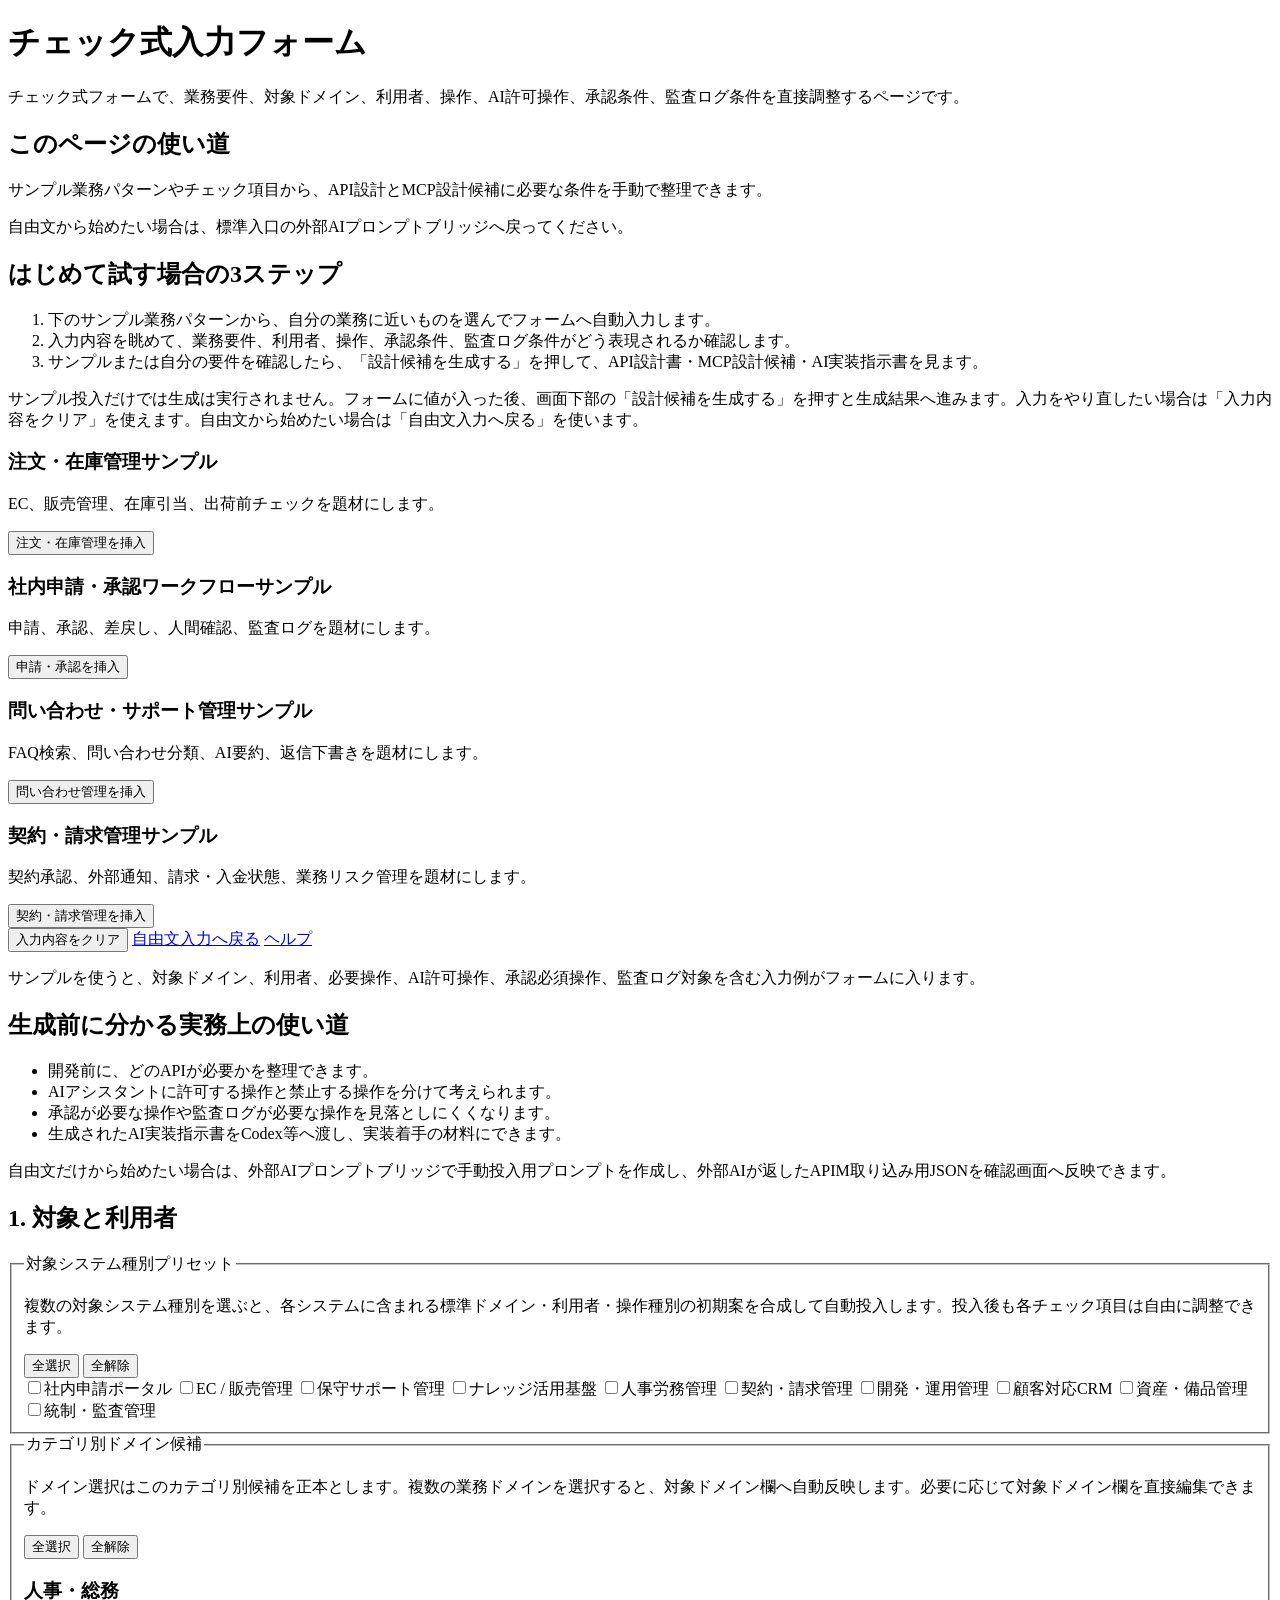
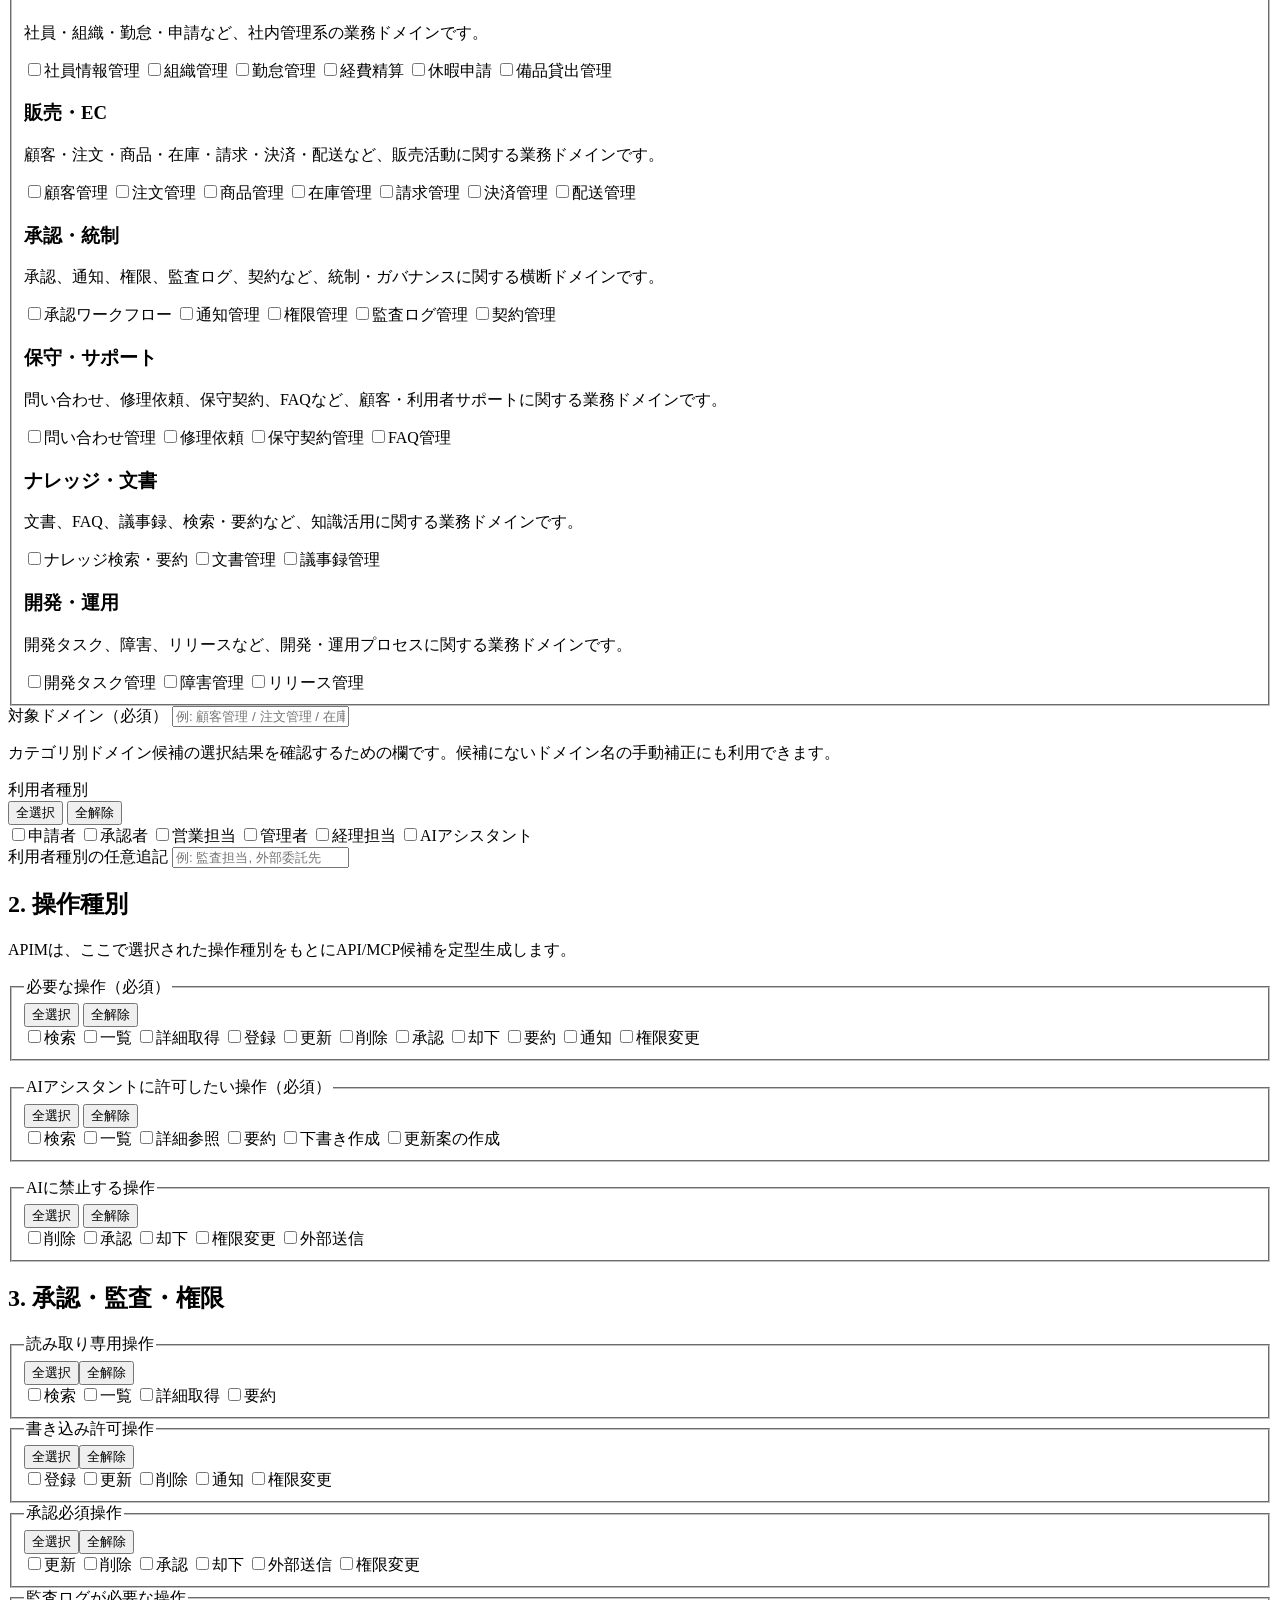
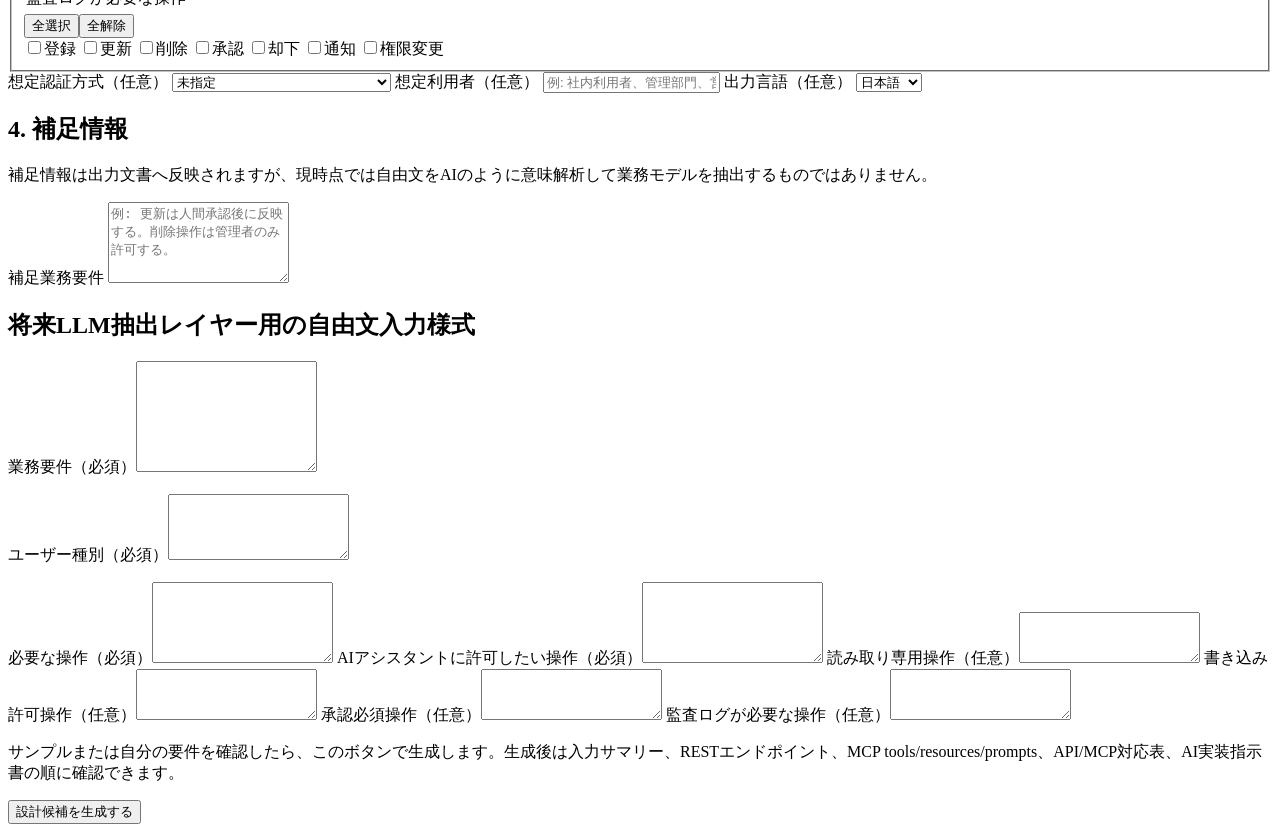
==== src/main/resources/templates/index.html @ 698775c3 "Restore checked items on blueprint edit form" ====
<!DOCTYPE html>
<html lang="ja" xmlns:th="http://www.thymeleaf.org">
<head>
    <meta charset="UTF-8">
    <title>APIM for Spring - 入力画面</title>
    <link rel="stylesheet" th:href="@{/css/app.css}">
</head>
<body>
<main class="container">
    <h1>チェック式入力フォーム</h1>
    <p>チェック式フォームで、業務要件、対象ドメイン、利用者、操作、AI許可操作、承認条件、監査ログ条件を直接調整するページです。</p>

    <section class="notice">
        <h2>このページの使い道</h2>
        <p>サンプル業務パターンやチェック項目から、API設計とMCP設計候補に必要な条件を手動で整理できます。</p>
        <p>自由文から始めたい場合は、標準入口の外部AIプロンプトブリッジへ戻ってください。</p>
    </section>

    <section class="form-section">
        <h2>はじめて試す場合の3ステップ</h2>
        <ol>
            <li>下のサンプル業務パターンから、自分の業務に近いものを選んでフォームへ自動入力します。</li>
            <li>入力内容を眺めて、業務要件、利用者、操作、承認条件、監査ログ条件がどう表現されるか確認します。</li>
            <li>サンプルまたは自分の要件を確認したら、「設計候補を生成する」を押して、API設計書・MCP設計候補・AI実装指示書を見ます。</li>
        </ol>
        <p class="form-help">サンプル投入だけでは生成は実行されません。フォームに値が入った後、画面下部の「設計候補を生成する」を押すと生成結果へ進みます。入力をやり直したい場合は「入力内容をクリア」を使えます。自由文から始めたい場合は「自由文入力へ戻る」を使います。</p>
        <div class="sample-grid" aria-label="サンプル業務パターン">
            <section class="sample-card">
                <h3>注文・在庫管理サンプル</h3>
                <p>EC、販売管理、在庫引当、出荷前チェックを題材にします。</p>
                <button type="button" onclick="fillSample('order-inventory')">注文・在庫管理を挿入</button>
            </section>
            <section class="sample-card">
                <h3>社内申請・承認ワークフローサンプル</h3>
                <p>申請、承認、差戻し、人間確認、監査ログを題材にします。</p>
                <button type="button" onclick="fillSample('internal-approval')">申請・承認を挿入</button>
            </section>
            <section class="sample-card">
                <h3>問い合わせ・サポート管理サンプル</h3>
                <p>FAQ検索、問い合わせ分類、AI要約、返信下書きを題材にします。</p>
                <button type="button" onclick="fillSample('support-inquiry')">問い合わせ管理を挿入</button>
            </section>
            <section class="sample-card">
                <h3>契約・請求管理サンプル</h3>
                <p>契約承認、外部通知、請求・入金状態、業務リスク管理を題材にします。</p>
                <button type="button" onclick="fillSample('contract-billing')">契約・請求管理を挿入</button>
            </section>
        </div>
        <div class="toolbar">
            <button type="button" onclick="clearSample()">入力内容をクリア</button>
            <a href="/external-ai-bridge">自由文入力へ戻る</a>
            <a href="/help">ヘルプ</a>
        </div>
        <p id="sampleNextAction" class="form-help">サンプルを使うと、対象ドメイン、利用者、必要操作、AI許可操作、承認必須操作、監査ログ対象を含む入力例がフォームに入ります。</p>
    </section>

    <section class="notice">
        <h2>生成前に分かる実務上の使い道</h2>
        <ul>
            <li>開発前に、どのAPIが必要かを整理できます。</li>
            <li>AIアシスタントに許可する操作と禁止する操作を分けて考えられます。</li>
            <li>承認が必要な操作や監査ログが必要な操作を見落としにくくなります。</li>
            <li>生成されたAI実装指示書をCodex等へ渡し、実装着手の材料にできます。</li>
        </ul>
        <p>自由文だけから始めたい場合は、外部AIプロンプトブリッジで手動投入用プロンプトを作成し、外部AIが返したAPIM取り込み用JSONを確認画面へ反映できます。</p>
    </section>

    <form id="blueprintForm" method="post" th:action="@{/blueprint/generate}" th:object="${blueprintInput}">
        <section class="form-section">
            <h2>1. 対象と利用者</h2>

            <fieldset>
                <legend>対象システム種別プリセット</legend>
                <p class="form-help">複数の対象システム種別を選ぶと、各システムに含まれる標準ドメイン・利用者・操作種別の初期案を合成して自動投入します。投入後も各チェック項目は自由に調整できます。</p>
                <div class="bulk-controls">
                    <button type="button" onclick="setAllChecked('systemTypePresets', true); applySystemTypePresets();">全選択</button>
                    <button type="button" onclick="setAllChecked('systemTypePresets', false); applySystemTypePresets();">全解除</button>
                </div>
                <div class="checkbox-grid">
                    <label><input type="checkbox" data-target="systemTypePresets" value="internal-application-portal" onchange="applySystemTypePresets()">社内申請ポータル</label>
                    <label><input type="checkbox" data-target="systemTypePresets" value="sales-commerce" onchange="applySystemTypePresets()">EC / 販売管理</label>
                    <label><input type="checkbox" data-target="systemTypePresets" value="support-management" onchange="applySystemTypePresets()">保守サポート管理</label>
                    <label><input type="checkbox" data-target="systemTypePresets" value="knowledge-platform" onchange="applySystemTypePresets()">ナレッジ活用基盤</label>
                    <label><input type="checkbox" data-target="systemTypePresets" value="hr-labor-management" onchange="applySystemTypePresets()">人事労務管理</label>
                    <label><input type="checkbox" data-target="systemTypePresets" value="contract-billing-management" onchange="applySystemTypePresets()">契約・請求管理</label>
                    <label><input type="checkbox" data-target="systemTypePresets" value="devops-management" onchange="applySystemTypePresets()">開発・運用管理</label>
                    <label><input type="checkbox" data-target="systemTypePresets" value="customer-crm" onchange="applySystemTypePresets()">顧客対応CRM</label>
                    <label><input type="checkbox" data-target="systemTypePresets" value="asset-equipment-management" onchange="applySystemTypePresets()">資産・備品管理</label>
                    <label><input type="checkbox" data-target="systemTypePresets" value="governance-audit-management" onchange="applySystemTypePresets()">統制・監査管理</label>
                </div>
            </fieldset>

            <fieldset>
                <legend>カテゴリ別ドメイン候補</legend>
                <p class="form-help">ドメイン選択はこのカテゴリ別候補を正本とします。複数の業務ドメインを選択すると、対象ドメイン欄へ自動反映します。必要に応じて対象ドメイン欄を直接編集できます。</p>
                <div class="bulk-controls">
                    <button type="button" onclick="setAllChecked('domainCatalog', true); syncSelectedDomainsToTarget();">全選択</button>
                    <button type="button" onclick="setAllChecked('domainCatalog', false); syncSelectedDomainsToTarget();">全解除</button>
                </div>

                <div class="domain-category-list">
                    <section class="domain-category-card">
                        <h3>人事・総務</h3>
                        <p>社員・組織・勤怠・申請など、社内管理系の業務ドメインです。</p>
                        <div class="checkbox-grid">
                            <label><input type="checkbox" data-target="domainCatalog" value="社員情報管理" onchange="syncSelectedDomainsToTarget()">社員情報管理</label>
                            <label><input type="checkbox" data-target="domainCatalog" value="組織管理" onchange="syncSelectedDomainsToTarget()">組織管理</label>
                            <label><input type="checkbox" data-target="domainCatalog" value="勤怠管理" onchange="syncSelectedDomainsToTarget()">勤怠管理</label>
                            <label><input type="checkbox" data-target="domainCatalog" value="経費精算" onchange="syncSelectedDomainsToTarget()">経費精算</label>
                            <label><input type="checkbox" data-target="domainCatalog" value="休暇申請" onchange="syncSelectedDomainsToTarget()">休暇申請</label>
                            <label><input type="checkbox" data-target="domainCatalog" value="備品貸出管理" onchange="syncSelectedDomainsToTarget()">備品貸出管理</label>
                        </div>
                    </section>

                    <section class="domain-category-card">
                        <h3>販売・EC</h3>
                        <p>顧客・注文・商品・在庫・請求・決済・配送など、販売活動に関する業務ドメインです。</p>
                        <div class="checkbox-grid">
                            <label><input type="checkbox" data-target="domainCatalog" value="顧客管理" onchange="syncSelectedDomainsToTarget()">顧客管理</label>
                            <label><input type="checkbox" data-target="domainCatalog" value="注文管理" onchange="syncSelectedDomainsToTarget()">注文管理</label>
                            <label><input type="checkbox" data-target="domainCatalog" value="商品管理" onchange="syncSelectedDomainsToTarget()">商品管理</label>
                            <label><input type="checkbox" data-target="domainCatalog" value="在庫管理" onchange="syncSelectedDomainsToTarget()">在庫管理</label>
                            <label><input type="checkbox" data-target="domainCatalog" value="請求管理" onchange="syncSelectedDomainsToTarget()">請求管理</label>
                            <label><input type="checkbox" data-target="domainCatalog" value="決済管理" onchange="syncSelectedDomainsToTarget()">決済管理</label>
                            <label><input type="checkbox" data-target="domainCatalog" value="配送管理" onchange="syncSelectedDomainsToTarget()">配送管理</label>
                        </div>
                    </section>

                    <section class="domain-category-card">
                        <h3>承認・統制</h3>
                        <p>承認、通知、権限、監査ログ、契約など、統制・ガバナンスに関する横断ドメインです。</p>
                        <div class="checkbox-grid">
                            <label><input type="checkbox" data-target="domainCatalog" value="承認ワークフロー" onchange="syncSelectedDomainsToTarget()">承認ワークフロー</label>
                            <label><input type="checkbox" data-target="domainCatalog" value="通知管理" onchange="syncSelectedDomainsToTarget()">通知管理</label>
                            <label><input type="checkbox" data-target="domainCatalog" value="権限管理" onchange="syncSelectedDomainsToTarget()">権限管理</label>
                            <label><input type="checkbox" data-target="domainCatalog" value="監査ログ管理" onchange="syncSelectedDomainsToTarget()">監査ログ管理</label>
                            <label><input type="checkbox" data-target="domainCatalog" value="契約管理" onchange="syncSelectedDomainsToTarget()">契約管理</label>
                        </div>
                    </section>

                    <section class="domain-category-card">
                        <h3>保守・サポート</h3>
                        <p>問い合わせ、修理依頼、保守契約、FAQなど、顧客・利用者サポートに関する業務ドメインです。</p>
                        <div class="checkbox-grid">
                            <label><input type="checkbox" data-target="domainCatalog" value="問い合わせ管理" onchange="syncSelectedDomainsToTarget()">問い合わせ管理</label>
                            <label><input type="checkbox" data-target="domainCatalog" value="修理依頼" onchange="syncSelectedDomainsToTarget()">修理依頼</label>
                            <label><input type="checkbox" data-target="domainCatalog" value="保守契約管理" onchange="syncSelectedDomainsToTarget()">保守契約管理</label>
                            <label><input type="checkbox" data-target="domainCatalog" value="FAQ管理" onchange="syncSelectedDomainsToTarget()">FAQ管理</label>
                        </div>
                    </section>

                    <section class="domain-category-card">
                        <h3>ナレッジ・文書</h3>
                        <p>文書、FAQ、議事録、検索・要約など、知識活用に関する業務ドメインです。</p>
                        <div class="checkbox-grid">
                            <label><input type="checkbox" data-target="domainCatalog" value="ナレッジ検索・要約" onchange="syncSelectedDomainsToTarget()">ナレッジ検索・要約</label>
                            <label><input type="checkbox" data-target="domainCatalog" value="文書管理" onchange="syncSelectedDomainsToTarget()">文書管理</label>
                            <label><input type="checkbox" data-target="domainCatalog" value="議事録管理" onchange="syncSelectedDomainsToTarget()">議事録管理</label>
                        </div>
                    </section>

                    <section class="domain-category-card">
                        <h3>開発・運用</h3>
                        <p>開発タスク、障害、リリースなど、開発・運用プロセスに関する業務ドメインです。</p>
                        <div class="checkbox-grid">
                            <label><input type="checkbox" data-target="domainCatalog" value="開発タスク管理" onchange="syncSelectedDomainsToTarget()">開発タスク管理</label>
                            <label><input type="checkbox" data-target="domainCatalog" value="障害管理" onchange="syncSelectedDomainsToTarget()">障害管理</label>
                            <label><input type="checkbox" data-target="domainCatalog" value="リリース管理" onchange="syncSelectedDomainsToTarget()">リリース管理</label>
                        </div>
                    </section>
                </div>
            </fieldset>

            <label>対象ドメイン（必須）</label>
            <input id="targetDomain" type="text" th:field="*{targetDomain}" placeholder="例: 顧客管理 / 注文管理 / 在庫管理">
            <input id="primaryDomain" type="hidden" th:field="*{primaryDomain}">
            <div id="systemTypesFieldContainer">
                <input th:each="systemType : *{systemTypes}" type="hidden" name="systemTypes" th:value="${systemType}">
            </div>
            <div id="relatedDomainsFieldContainer">
                <input th:each="relatedDomain : *{relatedDomains}" type="hidden" name="relatedDomains" th:value="${relatedDomain}">
            </div>
            <p class="form-help">カテゴリ別ドメイン候補の選択結果を確認するための欄です。候補にないドメイン名の手動補正にも利用できます。</p>
            <p class="error" th:if="${#fields.hasErrors('targetDomain')}" th:errors="*{targetDomain}"></p>

            <label>利用者種別</label>
            <div class="bulk-controls">
                <button type="button" onclick="setAllChecked('userTypes', true)">全選択</button>
                <button type="button" onclick="setAllChecked('userTypes', false)">全解除</button>
            </div>
            <div class="checkbox-grid">
                <label><input type="checkbox" data-target="userTypes" value="申請者">申請者</label>
                <label><input type="checkbox" data-target="userTypes" value="承認者">承認者</label>
                <label><input type="checkbox" data-target="userTypes" value="営業担当">営業担当</label>
                <label><input type="checkbox" data-target="userTypes" value="管理者">管理者</label>
                <label><input type="checkbox" data-target="userTypes" value="経理担当">経理担当</label>
                <label><input type="checkbox" data-target="userTypes" value="AIアシスタント">AIアシスタント</label>
            </div>
            <label>利用者種別の任意追記</label>
            <input id="customUserTypes" type="text" placeholder="例: 監査担当, 外部委託先">
            <p class="error" th:if="${#fields.hasErrors('userTypes')}" th:errors="*{userTypes}"></p>
        </section>

        <section class="form-section">
            <h2>2. 操作種別</h2>
            <p class="form-help">APIMは、ここで選択された操作種別をもとにAPI/MCP候補を定型生成します。</p>

            <fieldset>
                <legend>必要な操作（必須）</legend>
                <div class="bulk-controls">
                    <button type="button" onclick="setAllChecked('requiredOperations', true)">全選択</button>
                    <button type="button" onclick="setAllChecked('requiredOperations', false)">全解除</button>
                </div>
                <div class="checkbox-grid">
                    <label><input type="checkbox" data-target="requiredOperations" value="検索">検索</label>
                    <label><input type="checkbox" data-target="requiredOperations" value="一覧">一覧</label>
                    <label><input type="checkbox" data-target="requiredOperations" value="詳細取得">詳細取得</label>
                    <label><input type="checkbox" data-target="requiredOperations" value="登録">登録</label>
                    <label><input type="checkbox" data-target="requiredOperations" value="更新">更新</label>
                    <label><input type="checkbox" data-target="requiredOperations" value="削除">削除</label>
                    <label><input type="checkbox" data-target="requiredOperations" value="承認">承認</label>
                    <label><input type="checkbox" data-target="requiredOperations" value="却下">却下</label>
                    <label><input type="checkbox" data-target="requiredOperations" value="要約">要約</label>
                    <label><input type="checkbox" data-target="requiredOperations" value="通知">通知</label>
                    <label><input type="checkbox" data-target="requiredOperations" value="権限変更">権限変更</label>
                </div>
            </fieldset>
            <p class="error" th:if="${#fields.hasErrors('requiredOperations')}" th:errors="*{requiredOperations}"></p>

            <fieldset>
                <legend>AIアシスタントに許可したい操作（必須）</legend>
                <div class="bulk-controls">
                    <button type="button" onclick="setAllChecked('allowedAiOperations', true)">全選択</button>
                    <button type="button" onclick="setAllChecked('allowedAiOperations', false)">全解除</button>
                </div>
                <div class="checkbox-grid">
                    <label><input type="checkbox" data-target="allowedAiOperations" value="検索">検索</label>
                    <label><input type="checkbox" data-target="allowedAiOperations" value="一覧">一覧</label>
                    <label><input type="checkbox" data-target="allowedAiOperations" value="詳細参照">詳細参照</label>
                    <label><input type="checkbox" data-target="allowedAiOperations" value="要約">要約</label>
                    <label><input type="checkbox" data-target="allowedAiOperations" value="下書き作成">下書き作成</label>
                    <label><input type="checkbox" data-target="allowedAiOperations" value="更新案の作成">更新案の作成</label>
                </div>
            </fieldset>
            <p class="error" th:if="${#fields.hasErrors('allowedAiOperations')}" th:errors="*{allowedAiOperations}"></p>

            <fieldset>
                <legend>AIに禁止する操作</legend>
                <div class="bulk-controls">
                    <button type="button" onclick="setAllChecked('businessRequirements', true)">全選択</button>
                    <button type="button" onclick="setAllChecked('businessRequirements', false)">全解除</button>
                </div>
                <div class="checkbox-grid">
                    <label><input type="checkbox" data-target="businessRequirements" value="AIは削除を直接実行しない">削除</label>
                    <label><input type="checkbox" data-target="businessRequirements" value="AIは承認を直接実行しない">承認</label>
                    <label><input type="checkbox" data-target="businessRequirements" value="AIは却下を直接実行しない">却下</label>
                    <label><input type="checkbox" data-target="businessRequirements" value="AIは権限変更を直接実行しない">権限変更</label>
                    <label><input type="checkbox" data-target="businessRequirements" value="AIは外部送信を直接実行しない">外部送信</label>
                </div>
            </fieldset>
        </section>

        <section class="form-section">
            <h2>3. 承認・監査・権限</h2>
            <fieldset>
                <legend>読み取り専用操作</legend>
                <div class="bulk-controls"><button type="button" onclick="setAllChecked('readOnlyOperations', true)">全選択</button><button type="button" onclick="setAllChecked('readOnlyOperations', false)">全解除</button></div>
                <div class="checkbox-grid">
                    <label><input type="checkbox" data-target="readOnlyOperations" value="検索">検索</label>
                    <label><input type="checkbox" data-target="readOnlyOperations" value="一覧">一覧</label>
                    <label><input type="checkbox" data-target="readOnlyOperations" value="詳細取得">詳細取得</label>
                    <label><input type="checkbox" data-target="readOnlyOperations" value="要約">要約</label>
                </div>
            </fieldset>
            <fieldset>
                <legend>書き込み許可操作</legend>
                <div class="bulk-controls"><button type="button" onclick="setAllChecked('writeOperations', true)">全選択</button><button type="button" onclick="setAllChecked('writeOperations', false)">全解除</button></div>
                <div class="checkbox-grid">
                    <label><input type="checkbox" data-target="writeOperations" value="登録">登録</label>
                    <label><input type="checkbox" data-target="writeOperations" value="更新">更新</label>
                    <label><input type="checkbox" data-target="writeOperations" value="削除">削除</label>
                    <label><input type="checkbox" data-target="writeOperations" value="通知">通知</label>
                    <label><input type="checkbox" data-target="writeOperations" value="権限変更">権限変更</label>
                </div>
            </fieldset>
            <fieldset>
                <legend>承認必須操作</legend>
                <div class="bulk-controls"><button type="button" onclick="setAllChecked('approvalRequiredOperations', true)">全選択</button><button type="button" onclick="setAllChecked('approvalRequiredOperations', false)">全解除</button></div>
                <div class="checkbox-grid">
                    <label><input type="checkbox" data-target="approvalRequiredOperations" value="更新">更新</label>
                    <label><input type="checkbox" data-target="approvalRequiredOperations" value="削除">削除</label>
                    <label><input type="checkbox" data-target="approvalRequiredOperations" value="承認">承認</label>
                    <label><input type="checkbox" data-target="approvalRequiredOperations" value="却下">却下</label>
                    <label><input type="checkbox" data-target="approvalRequiredOperations" value="外部送信">外部送信</label>
                    <label><input type="checkbox" data-target="approvalRequiredOperations" value="権限変更">権限変更</label>
                </div>
            </fieldset>
            <fieldset>
                <legend>監査ログが必要な操作</legend>
                <div class="bulk-controls"><button type="button" onclick="setAllChecked('auditLogRequiredOperations', true)">全選択</button><button type="button" onclick="setAllChecked('auditLogRequiredOperations', false)">全解除</button></div>
                <div class="checkbox-grid">
                    <label><input type="checkbox" data-target="auditLogRequiredOperations" value="登録">登録</label>
                    <label><input type="checkbox" data-target="auditLogRequiredOperations" value="更新">更新</label>
                    <label><input type="checkbox" data-target="auditLogRequiredOperations" value="削除">削除</label>
                    <label><input type="checkbox" data-target="auditLogRequiredOperations" value="承認">承認</label>
                    <label><input type="checkbox" data-target="auditLogRequiredOperations" value="却下">却下</label>
                    <label><input type="checkbox" data-target="auditLogRequiredOperations" value="通知">通知</label>
                    <label><input type="checkbox" data-target="auditLogRequiredOperations" value="権限変更">権限変更</label>
                </div>
            </fieldset>
            <label>想定認証方式（任意）</label>
            <select id="authenticationMethod" th:field="*{authenticationMethod}">
                <option value="">未指定</option>
                <option value="Spring Security + セッション認証">Spring Security + セッション認証</option>
                <option value="OAuth2 / OIDC">OAuth2 / OIDC</option>
                <option value="JWT Bearer Token">JWT Bearer Token</option>
                <option value="社内SSO">社内SSO</option>
            </select>
            <label>想定利用者（任意）</label>
            <input id="targetUsers" type="text" th:field="*{targetUsers}" placeholder="例: 社内利用者、管理部門、営業部門">
            <label>出力言語（任意）</label>
            <select id="outputLanguage" th:field="*{outputLanguage}">
                <option value="日本語">日本語</option>
                <option value="English">English</option>
            </select>
        </section>

        <section class="form-section">
            <h2>4. 補足情報</h2>
            <p class="form-help">補足情報は出力文書へ反映されますが、現時点では自由文をAIのように意味解析して業務モデルを抽出するものではありません。</p>
            <label>補足業務要件</label>
            <textarea id="structuredSupplement" rows="5" placeholder="例: 更新は人間承認後に反映する。削除操作は管理者のみ許可する。"></textarea>
        </section>

        <section class="future-llm-template" aria-hidden="true">
            <h2>将来LLM抽出レイヤー用の自由文入力様式</h2>
            <label>業務要件（必須）</label><textarea id="businessRequirements" th:field="*{businessRequirements}" rows="7"></textarea>
            <p class="error" th:if="${#fields.hasErrors('businessRequirements')}" th:errors="*{businessRequirements}"></p>
            <label>ユーザー種別（必須）</label><textarea id="userTypes" th:field="*{userTypes}" rows="4"></textarea>
            <p class="error" th:if="${#fields.hasErrors('userTypes')}" th:errors="*{userTypes}"></p>
            <label>必要な操作（必須）</label><textarea id="requiredOperations" th:field="*{requiredOperations}" rows="5"></textarea>
            <label>AIアシスタントに許可したい操作（必須）</label><textarea id="allowedAiOperations" th:field="*{allowedAiOperations}" rows="5"></textarea>
            <label>読み取り専用操作（任意）</label><textarea id="readOnlyOperations" th:field="*{readOnlyOperations}" rows="3"></textarea>
            <label>書き込み許可操作（任意）</label><textarea id="writeOperations" th:field="*{writeOperations}" rows="3"></textarea>
            <label>承認必須操作（任意）</label><textarea id="approvalRequiredOperations" th:field="*{approvalRequiredOperations}" rows="3"></textarea>
            <label>監査ログが必要な操作（任意）</label><textarea id="auditLogRequiredOperations" th:field="*{auditLogRequiredOperations}" rows="3"></textarea>
        </section>
        <p class="form-help">サンプルまたは自分の要件を確認したら、このボタンで生成します。生成後は入力サマリー、RESTエンドポイント、MCP tools/resources/prompts、API/MCP対応表、AI実装指示書の順に確認できます。</p>
        <button type="submit">設計候補を生成する</button>
    </form>
</main>

<script th:inline="javascript">
    const sampleBusinessRequirements = /*[[${sampleBusinessRequirements}]]*/ '';
    const restoredSystemTypes = /*[[${blueprintInput.systemTypes}]]*/ [];
    const restoredRelatedDomains = /*[[${blueprintInput.relatedDomains}]]*/ [];
    const systemTypePresets = {
        'internal-application-portal': preset(['経費精算', '休暇申請', '社員情報管理', '承認ワークフロー', '通知管理'], '', '申請者、承認者、管理者、経理担当、AIアシスタント', '社内SSO', '社内申請ポータルとして、経費精算、休暇申請、社員情報管理を対象にする。更新・承認・却下は人間確認と監査ログを前提にする。', ['申請者', '承認者', '管理者', '経理担当', 'AIアシスタント'], ['検索', '一覧', '詳細取得', '登録', '更新', '承認', '却下', '通知'], ['検索', '一覧', '詳細参照', '要約', '下書き作成', '更新案の作成'], ['AIは承認を直接実行しない', 'AIは却下を直接実行しない', 'AIは権限変更を直接実行しない'], ['検索', '一覧', '詳細取得', '要約'], ['登録', '更新', '通知'], ['更新', '承認', '却下'], ['登録', '更新', '承認', '却下', '通知']),
        'sales-commerce': preset(['注文管理', '商品管理', '在庫管理', '請求管理', '決済管理', '配送管理'], '購入者, 出荷担当', '購入者、営業担当、出荷担当、管理者、AIアシスタント', 'OAuth2 / OIDC', 'EC / 販売管理として、注文管理、商品管理、在庫管理を対象にする。削除・外部送信は人間確認を前提にする。', ['営業担当', '管理者', 'AIアシスタント'], ['検索', '一覧', '詳細取得', '登録', '更新', '削除', '通知'], ['検索', '一覧', '詳細参照', '要約', '下書き作成'], ['AIは削除を直接実行しない', 'AIは外部送信を直接実行しない'], ['検索', '一覧', '詳細取得', '要約'], ['登録', '更新', '削除', '通知'], ['削除', '外部送信'], ['登録', '更新', '削除', '通知']),
        'support-management': preset(['修理依頼', '顧客管理', '問い合わせ管理', 'FAQ管理', 'ナレッジ検索・要約'], 'サポート担当', 'サポート担当、営業担当、管理者、AIアシスタント', 'Spring Security + セッション認証', '保守サポート管理として、修理依頼、顧客管理、ナレッジ検索・要約を対象にする。外部送信や重要更新は人間確認を前提にする。', ['営業担当', '管理者', 'AIアシスタント'], ['検索', '一覧', '詳細取得', '登録', '更新', '要約', '通知'], ['検索', '一覧', '詳細参照', '要約', '下書き作成', '更新案の作成'], ['AIは削除を直接実行しない', 'AIは外部送信を直接実行しない'], ['検索', '一覧', '詳細取得', '要約'], ['登録', '更新', '通知'], ['更新', '外部送信'], ['登録', '更新', '通知']),
        'knowledge-platform': preset(['ナレッジ検索・要約', '文書管理', 'FAQ管理', '議事録管理'], '一般利用者, コンテンツ管理者', '一般利用者、コンテンツ管理者、管理者、AIアシスタント', '社内SSO', 'ナレッジ活用基盤として、文書検索、要約、コンテンツ管理を対象にする。削除や重要文書更新は人間確認を前提にする。', ['管理者', 'AIアシスタント'], ['検索', '一覧', '詳細取得', '登録', '更新', '削除', '要約'], ['検索', '一覧', '詳細参照', '要約', '下書き作成'], ['AIは削除を直接実行しない'], ['検索', '一覧', '詳細取得', '要約'], ['登録', '更新', '削除'], ['更新', '削除'], ['登録', '更新', '削除']),
        'hr-labor-management': preset(['社員情報管理', '組織管理', '勤怠管理', '休暇申請', '承認ワークフロー'], '人事担当, 労務担当', '人事担当、労務担当、管理者、申請者、承認者、AIアシスタント', '社内SSO', '人事労務管理として、社員情報、組織、勤怠、休暇申請を対象にする。個人情報更新と承認は人間確認と監査ログを前提にする。', ['申請者', '承認者', '管理者', 'AIアシスタント'], ['検索', '一覧', '詳細取得', '登録', '更新', '承認', '却下', '通知'], ['検索', '一覧', '詳細参照', '要約', '下書き作成', '更新案の作成'], ['AIは承認を直接実行しない', 'AIは却下を直接実行しない', 'AIは権限変更を直接実行しない'], ['検索', '一覧', '詳細取得', '要約'], ['登録', '更新', '通知'], ['更新', '承認', '却下'], ['登録', '更新', '承認', '却下', '通知']),
        'contract-billing-management': preset(['契約管理', '請求管理', '決済管理', '承認ワークフロー', '監査ログ管理'], '法務担当, 請求担当', '法務担当、請求担当、経理担当、管理者、承認者、AIアシスタント', 'OAuth2 / OIDC', '契約・請求管理として、契約、請求、決済、承認、監査ログを対象にする。外部送信、契約更新、請求確定は人間確認を前提にする。', ['承認者', '管理者', '経理担当', 'AIアシスタント'], ['検索', '一覧', '詳細取得', '登録', '更新', '承認', '却下', '通知'], ['検索', '一覧', '詳細参照', '要約', '下書き作成', '更新案の作成'], ['AIは承認を直接実行しない', 'AIは却下を直接実行しない', 'AIは外部送信を直接実行しない'], ['検索', '一覧', '詳細取得', '要約'], ['登録', '更新', '通知'], ['更新', '承認', '却下', '外部送信'], ['登録', '更新', '承認', '却下', '通知']),
        'devops-management': preset(['開発タスク管理', '障害管理', 'リリース管理', '通知管理', '監査ログ管理'], '開発者, 運用担当, リリース責任者', '開発者、運用担当、リリース責任者、管理者、AIアシスタント', '社内SSO', '開発・運用管理として、開発タスク、障害、リリース、通知を対象にする。リリース承認や重要障害更新は人間確認と監査ログを前提にする。', ['管理者', 'AIアシスタント'], ['検索', '一覧', '詳細取得', '登録', '更新', '承認', '却下', '通知'], ['検索', '一覧', '詳細参照', '要約', '下書き作成', '更新案の作成'], ['AIは承認を直接実行しない', 'AIは却下を直接実行しない', 'AIは外部送信を直接実行しない'], ['検索', '一覧', '詳細取得', '要約'], ['登録', '更新', '通知'], ['更新', '承認', '却下', '外部送信'], ['登録', '更新', '承認', '却下', '通知']),
        'customer-crm': preset(['顧客管理', '問い合わせ管理', '通知管理', 'ナレッジ検索・要約', 'FAQ管理'], 'カスタマーサクセス担当, サポート担当', 'カスタマーサクセス担当、サポート担当、営業担当、管理者、AIアシスタント', 'OAuth2 / OIDC', '顧客対応CRMとして、顧客情報、問い合わせ、通知、ナレッジを対象にする。顧客情報更新や外部送信は人間確認を前提にする。', ['営業担当', '管理者', 'AIアシスタント'], ['検索', '一覧', '詳細取得', '登録', '更新', '要約', '通知'], ['検索', '一覧', '詳細参照', '要約', '下書き作成', '更新案の作成'], ['AIは削除を直接実行しない', 'AIは外部送信を直接実行しない'], ['検索', '一覧', '詳細取得', '要約'], ['登録', '更新', '通知'], ['更新', '外部送信'], ['登録', '更新', '通知']),
        'asset-equipment-management': preset(['備品貸出管理', '在庫管理', '監査ログ管理', '承認ワークフロー', '通知管理'], '資産管理担当, 利用部門担当', '資産管理担当、利用部門担当、申請者、承認者、管理者、AIアシスタント', 'Spring Security + セッション認証', '資産・備品管理として、備品貸出、在庫、承認、監査ログを対象にする。貸出承認、廃棄、棚卸更新は人間確認を前提にする。', ['申請者', '承認者', '管理者', 'AIアシスタント'], ['検索', '一覧', '詳細取得', '登録', '更新', '承認', '却下', '通知'], ['検索', '一覧', '詳細参照', '要約', '下書き作成', '更新案の作成'], ['AIは承認を直接実行しない', 'AIは却下を直接実行しない', 'AIは削除を直接実行しない'], ['検索', '一覧', '詳細取得', '要約'], ['登録', '更新', '通知'], ['更新', '承認', '却下'], ['登録', '更新', '承認', '却下', '通知']),
        'governance-audit-management': preset(['権限管理', '監査ログ管理', '承認ワークフロー', '契約管理', '通知管理'], '監査担当, セキュリティ担当', '監査担当、セキュリティ担当、承認者、管理者、AIアシスタント', '社内SSO', '統制・監査管理として、権限、監査ログ、承認ワークフロー、契約管理を対象にする。権限変更、承認、却下は人間確認と監査ログを前提にする。', ['承認者', '管理者', 'AIアシスタント'], ['検索', '一覧', '詳細取得', '登録', '更新', '承認', '却下', '権限変更', '通知'], ['検索', '一覧', '詳細参照', '要約', '下書き作成', '更新案の作成'], ['AIは承認を直接実行しない', 'AIは却下を直接実行しない', 'AIは権限変更を直接実行しない'], ['検索', '一覧', '詳細取得', '要約'], ['登録', '更新', '通知', '権限変更'], ['更新', '承認', '却下', '権限変更'], ['登録', '更新', '承認', '却下', '通知', '権限変更'])
    };

    function splitRestoredValues(value) {
        if (!value) {
            return [];
        }
        return String(value).split(/[,\n、，/／]+/).map(item => item.trim()).filter(item => item.length > 0);
    }

    function collectCurrentValuesForTarget(targetName) {
        const directField = document.getElementById(targetName);
        if (directField) {
            return splitRestoredValues(directField.value);
        }
        if (targetName === 'systemTypePresets') {
            return Array.isArray(restoredSystemTypes) ? restoredSystemTypes : [];
        }
        if (targetName === 'domainCatalog') {
            const values = [];
            const targetDomainField = document.getElementById('targetDomain');
            const primaryDomainField = document.getElementById('primaryDomain');
            if (targetDomainField) values.push(...splitRestoredValues(targetDomainField.value));
            if (primaryDomainField) values.push(...splitRestoredValues(primaryDomainField.value));
            if (Array.isArray(restoredRelatedDomains)) values.push(...restoredRelatedDomains);
            return values;
        }
        return [];
    }

    function restoreCheckboxGroupFromCurrentValues(targetName) {
        const restoredValues = new Set(collectCurrentValuesForTarget(targetName));
        document.querySelectorAll(`input[type="checkbox"][data-target="${targetName}"]`).forEach(checkbox => {
            checkbox.checked = restoredValues.has(checkbox.value);
        });
    }

    function restoreCheckedItemsFromBlueprintInput() {
        [
            'systemTypePresets',
            'domainCatalog',
            'userTypes',
            'requiredOperations',
            'allowedAiOperations',
            'businessRequirements',
            'readOnlyOperations',
            'writeOperations',
            'approvalRequiredOperations',
            'auditLogRequiredOperations'
        ].forEach(restoreCheckboxGroupFromCurrentValues);
    }

    function preset(domains, customUserTypes, targetUsers, authenticationMethod, supplement, userTypes, requiredOperations, allowedAiOperations, businessRequirements, readOnlyOperations, writeOperations, approvalRequiredOperations, auditLogRequiredOperations) {
        return { domains, customUserTypes, targetUsers, authenticationMethod, supplement, userTypes, requiredOperations, allowedAiOperations, businessRequirements, readOnlyOperations, writeOperations, approvalRequiredOperations, auditLogRequiredOperations };
    }

    const firstVisitorSampleCatalog = {
        'order-inventory': sample('注文・在庫管理サンプル', ['sales-commerce'], ['注文管理', '在庫管理', '商品管理'], 'EC運営担当, 倉庫担当', '対象システム種別はEC / 販売管理。主ドメインは注文管理、関連ドメインは在庫管理 / 商品管理。注文ステータス更新、注文キャンセル、返金処理、外部通知送信は人間承認後に実行する。', 'Spring Security + セッション認証', 'EC運営担当、倉庫担当、管理者、AIアシスタント', ['管理者', 'AIアシスタント'], ['検索', '詳細取得', '更新', '承認', '要約', '通知'], ['検索', '詳細参照', '要約', '更新案の作成'], ['検索', '詳細取得', '要約'], ['更新', '通知'], ['更新', '通知'], ['更新', '通知', '承認'], ['AIは外部送信を直接実行しない'], ['注文検索', '注文詳細取得', '注文ステータス更新', '在庫確認', '商品情報参照', '出荷前チェック', '承認依頼'], ['注文検索', '注文詳細参照', '在庫確認', '商品情報参照', '出荷前チェック結果の要約', '注文変更案の作成'], ['注文ステータス更新', '在庫引当更新', '出荷通知送信'], ['注文ステータス更新', '注文キャンセル', '返金処理', '外部通知送信'], ['注文ステータス更新', '注文キャンセル', '返金処理', 'AIによる変更案作成', '承認依頼']),
        'internal-approval': sample('社内申請・承認ワークフローサンプル', ['internal-application-portal'], ['休暇申請', '経費精算', '承認ワークフロー', '通知管理', '監査ログ管理'], '申請部門担当, 監査担当', '社内申請ポータルとして、休暇申請と経費精算を主な申請対象にする。承認、却下、差戻し、代理承認者変更は人間確認後に実行し、申請状態変更とAI要約は監査ログを残す。', '社内SSO', '申請者、承認者、管理者、経理担当、監査担当、AIアシスタント', ['申請者', '承認者', '管理者', '経理担当', 'AIアシスタント'], ['検索', '一覧', '詳細取得', '登録', '更新', '承認', '却下', '要約', '通知'], ['検索', '一覧', '詳細参照', '要約', '下書き作成', '更新案の作成'], ['検索', '一覧', '詳細取得', '要約'], ['登録', '更新', '通知'], ['更新', '承認', '却下', '通知'], ['登録', '更新', '承認', '却下', '通知'], ['AIは承認を直接実行しない', 'AIは却下を直接実行しない'], ['申請検索', '申請詳細取得', '申請作成', '申請更新', '承認依頼', '承認', '却下', '差戻し', '申請内容要約', '承認結果通知'], ['申請検索', '申請詳細参照', '申請内容要約', '申請不備チェック', '差戻し理由の下書き作成', '申請更新案の作成'], ['申請作成', '申請更新', '承認結果通知'], ['承認', '却下', '差戻し', '代理承認者変更'], ['申請作成', '申請更新', '承認', '却下', '差戻し', 'AIによる申請内容要約']),
        'support-inquiry': sample('問い合わせ・サポート管理サンプル', ['support-management', 'knowledge-platform'], ['問い合わせ管理', 'FAQ管理', 'ナレッジ検索・要約', '顧客管理', '通知管理'], 'サポート担当, 品質管理担当', '問い合わせ・サポート管理として、問い合わせ受付、分類、FAQ検索、AI要約、返信下書き作成を扱う。回答確定送信と重要問い合わせの状態変更は人間確認後に実行し、AI要約と返信下書き作成は監査ログを残す。', 'OAuth2 / OIDC', 'サポート担当、品質管理担当、管理者、AIアシスタント', ['管理者', 'AIアシスタント'], ['検索', '一覧', '詳細取得', '登録', '更新', '要約', '通知'], ['検索', '一覧', '詳細参照', '要約', '下書き作成', '更新案の作成'], ['検索', '一覧', '詳細取得', '要約'], ['登録', '更新', '通知'], ['更新', '通知'], ['登録', '更新', '通知'], ['AIは外部送信を直接実行しない'], ['問い合わせ検索', '問い合わせ詳細取得', '問い合わせ受付登録', '問い合わせ分類', 'FAQ検索', 'ナレッジ参照', '問い合わせ要約', '返信下書き作成', '回答確定通知'], ['問い合わせ検索', '問い合わせ詳細参照', 'FAQ検索', 'ナレッジ参照', '問い合わせ要約', '返信下書き作成', '分類案の作成'], ['問い合わせ受付登録', '問い合わせ分類更新', '回答確定通知'], ['回答確定送信', '重要問い合わせの状態変更', '顧客情報更新'], ['問い合わせ分類更新', 'AIによる問い合わせ要約', '返信下書き作成', '回答確定送信']),
        'contract-billing': sample('契約・請求管理サンプル', ['contract-billing-management'], ['契約管理', '請求管理', '決済管理', '承認ワークフロー', '監査ログ管理'], '法務担当, 請求担当', '契約・請求管理として、契約更新、請求確定、入金状態確認、外部通知、業務リスク確認を扱う。契約条件変更、請求確定、督促通知、権限変更は人間承認後に実行し、契約・請求状態の変更は監査ログを残す。', 'OAuth2 / OIDC', '法務担当、請求担当、経理担当、承認者、管理者、AIアシスタント', ['承認者', '管理者', '経理担当', 'AIアシスタント'], ['検索', '一覧', '詳細取得', '登録', '更新', '承認', '却下', '要約', '通知', '権限変更'], ['検索', '一覧', '詳細参照', '要約', '下書き作成', '更新案の作成'], ['検索', '一覧', '詳細取得', '要約'], ['登録', '更新', '通知', '権限変更'], ['更新', '承認', '却下', '通知', '権限変更'], ['登録', '更新', '承認', '却下', '通知', '権限変更'], ['AIは承認を直接実行しない', 'AIは外部送信を直接実行しない', 'AIは権限変更を直接実行しない'], ['契約検索', '契約詳細取得', '請求一覧取得', '請求詳細取得', '契約更新案作成', '請求確定', '入金状態確認', '督促通知作成', '契約リスク要約', '承認依頼', '権限変更'], ['契約検索', '契約詳細参照', '請求情報参照', '入金状態確認', '契約リスク要約', '契約更新案の作成', '督促通知下書き作成'], ['契約更新', '請求確定', '督促通知送信', '権限変更'], ['契約条件変更', '請求確定', '督促通知送信', '権限変更'], ['契約更新案作成', '請求確定', '入金状態更新', '督促通知送信', '承認依頼', '権限変更'])
    };

    function sample(name, systemTypes, domains, customUserTypes, supplement, authenticationMethod, targetUsers, userTypes, requiredOperations, allowedAiOperations, readOnlyOperations, writeOperations, approvalRequiredOperations, auditLogRequiredOperations, businessRequirements, requiredOperationText, allowedAiOperationText, writeOperationText, approvalRequiredOperationText, auditLogRequiredOperationText) {
        return { name, systemTypes, domains, customUserTypes, supplement, authenticationMethod, targetUsers, userTypes, requiredOperations, allowedAiOperations, readOnlyOperations, writeOperations, approvalRequiredOperations, auditLogRequiredOperations, businessRequirements, requiredOperationText, allowedAiOperationText, writeOperationText, approvalRequiredOperationText, auditLogRequiredOperationText };
    }

    function syncSelectedDomainsToTarget() {
        document.getElementById('targetDomain').value = checkedValues('domainCatalog').join(' / ');
        syncInputModelFields();
    }

    function applySystemTypePresets() {
        const selectedPresets = checkedValues('systemTypePresets').map(key => systemTypePresets[key]).filter(Boolean);
        if (selectedPresets.length === 0) {
            return;
        }
        const domains = uniqueValues(selectedPresets.flatMap(preset => preset.domains));
        setChecked('domainCatalog', domains);
        syncSelectedDomainsToTarget();
        document.getElementById('customUserTypes').value = uniqueValues(selectedPresets.flatMap(preset => splitCustomValues(preset.customUserTypes))).join(', ');
        document.getElementById('structuredSupplement').value = uniqueValues(selectedPresets.map(preset => preset.supplement)).join('\n');
        const authenticationMethods = uniqueValues(selectedPresets.map(preset => preset.authenticationMethod).filter(Boolean));
        document.getElementById('authenticationMethod').value = authenticationMethods.length === 1 ? authenticationMethods[0] : '';
        document.getElementById('targetUsers').value = uniqueValues(selectedPresets.flatMap(preset => splitCustomValues(preset.targetUsers))).join('、');
        document.getElementById('outputLanguage').value = '日本語';
        setChecked('userTypes', uniqueValues(selectedPresets.flatMap(preset => preset.userTypes)));
        setChecked('requiredOperations', uniqueValues(selectedPresets.flatMap(preset => preset.requiredOperations)));
        setChecked('allowedAiOperations', uniqueValues(selectedPresets.flatMap(preset => preset.allowedAiOperations)));
        setChecked('businessRequirements', uniqueValues(selectedPresets.flatMap(preset => preset.businessRequirements)));
        setChecked('readOnlyOperations', uniqueValues(selectedPresets.flatMap(preset => preset.readOnlyOperations)));
        setChecked('writeOperations', uniqueValues(selectedPresets.flatMap(preset => preset.writeOperations)));
        setChecked('approvalRequiredOperations', uniqueValues(selectedPresets.flatMap(preset => preset.approvalRequiredOperations)));
        setChecked('auditLogRequiredOperations', uniqueValues(selectedPresets.flatMap(preset => preset.auditLogRequiredOperations)));
        syncStructuredInputs();
        syncInputModelFields();
    }

    function checkedValues(target) {
        return Array.from(document.querySelectorAll('input[data-target="' + target + '"]:checked')).map(input => input.value);
    }

    function setChecked(target, values) {
        document.querySelectorAll('input[data-target="' + target + '"]').forEach(input => { input.checked = values.includes(input.value); });
    }

    function setAllChecked(target, checked) {
        document.querySelectorAll('input[data-target="' + target + '"]').forEach(input => { input.checked = checked; });
    }

    function uniqueValues(values) {
        return Array.from(new Set(values.filter(value => value && value.trim().length > 0)));
    }

    function bulletList(values) {
        return values.filter(value => value && value.trim().length > 0).map(value => '- ' + value.trim()).join('\n');
    }

    function splitCustomValues(raw) {
        if (!raw) {
            return [];
        }
        return raw.split(/[、,\n]/).map(value => value.trim()).filter(value => value.length > 0);
    }

    function textareaValues(id) {
        return document.getElementById(id).value
            .split('\n')
            .map(value => value.trim().replace(/^-+\s*/, ''))
            .filter(value => value.length > 0);
    }

    function checkboxCandidateValues(target) {
        return Array.from(document.querySelectorAll('input[data-target="' + target + '"]')).map(input => input.value);
    }

    function syncOperationTextareaPreservingFreeForm(target) {
        const candidateValues = checkboxCandidateValues(target);
        const freeFormValues = textareaValues(target).filter(value => !candidateValues.includes(value));
        document.getElementById(target).value = bulletList(uniqueValues(checkedValues(target).concat(freeFormValues)));
    }

    function restoreGeneratedInputState() {
        setChecked('systemTypePresets', restoredSystemTypes);
        setChecked('domainCatalog', restoredRelatedDomains);
        setChecked('userTypes', textareaValues('userTypes'));
        setChecked('requiredOperations', textareaValues('requiredOperations'));
        setChecked('allowedAiOperations', textareaValues('allowedAiOperations'));
        setChecked('readOnlyOperations', textareaValues('readOnlyOperations'));
        setChecked('writeOperations', textareaValues('writeOperations'));
        setChecked('approvalRequiredOperations', textareaValues('approvalRequiredOperations'));
        setChecked('auditLogRequiredOperations', textareaValues('auditLogRequiredOperations'));
        const requirements = document.getElementById('businessRequirements').value;
        const aiForbiddenNotes = Array.from(document.querySelectorAll('input[data-target="businessRequirements"]'))
            .map(input => input.value)
            .filter(value => requirements.includes(value));
        setChecked('businessRequirements', aiForbiddenNotes);
        if (document.getElementById('structuredSupplement').value.trim().length === 0 && requirements.trim().length > 0) {
            document.getElementById('structuredSupplement').value = requirements.trim();
        }
        syncInputModelFields();
    }

    function syncStructuredInputs() {
        const userTypes = checkedValues('userTypes').concat(splitCustomValues(document.getElementById('customUserTypes').value));
        const aiForbiddenNotes = checkedValues('businessRequirements');
        const supplement = document.getElementById('structuredSupplement').value.trim();
        const requirements = [];
        if (sampleBusinessRequirements
                && sampleBusinessRequirements.trim().length > 0
                && document.getElementById('targetDomain').value === '注文管理 / 在庫管理 / 商品管理'
                && !supplement.includes(sampleBusinessRequirements.trim())) {
            requirements.push(sampleBusinessRequirements.trim());
        }
        if (supplement.length > 0) {
            requirements.push(supplement);
        }
        if (aiForbiddenNotes.length > 0) {
            const additionalNotes = aiForbiddenNotes.filter(note => !supplement.includes(note));
            if (additionalNotes.length > 0) {
                requirements.push(additionalNotes.join('\n'));
            }
        }
        if (requirements.length === 0) {
            requirements.push('選択された構造化要素に基づき、API/MCP設計候補を生成する。');
        }
        document.getElementById('businessRequirements').value = requirements.join('\n\n');
        document.getElementById('userTypes').value = bulletList(userTypes);
        syncOperationTextareaPreservingFreeForm('requiredOperations');
        syncOperationTextareaPreservingFreeForm('allowedAiOperations');
        syncOperationTextareaPreservingFreeForm('readOnlyOperations');
        syncOperationTextareaPreservingFreeForm('writeOperations');
        syncOperationTextareaPreservingFreeForm('approvalRequiredOperations');
        syncOperationTextareaPreservingFreeForm('auditLogRequiredOperations');
    }

    function syncInputModelFields() {
        const systemTypes = checkedValues('systemTypePresets');
        const relatedDomains = checkedValues('domainCatalog');
        const manualDomains = splitCustomValues(document.getElementById('targetDomain').value.replace(/\//g, ','));
        const primaryDomain = relatedDomains.length > 0 ? relatedDomains[0] : (manualDomains[0] || '');

        replaceHiddenList('systemTypesFieldContainer', 'systemTypes', systemTypes);
        replaceHiddenList('relatedDomainsFieldContainer', 'relatedDomains', relatedDomains);
        document.getElementById('primaryDomain').value = primaryDomain;
    }

    function replaceHiddenList(containerId, fieldName, values) {
        const container = document.getElementById(containerId);
        container.innerHTML = '';
        values.forEach(value => {
            const input = document.createElement('input');
            input.type = 'hidden';
            input.name = fieldName;
            input.value = value;
            container.appendChild(input);
        });
    }

    function fillSample(sampleKey = 'order-inventory') {
        const selectedSample = firstVisitorSampleCatalog[sampleKey] || firstVisitorSampleCatalog['order-inventory'];
        setChecked('systemTypePresets', selectedSample.systemTypes);
        setChecked('domainCatalog', selectedSample.domains);
        syncSelectedDomainsToTarget();
        document.getElementById('customUserTypes').value = selectedSample.customUserTypes;
        document.getElementById('structuredSupplement').value = selectedSample.supplement;
        document.getElementById('authenticationMethod').value = selectedSample.authenticationMethod;
        document.getElementById('targetUsers').value = selectedSample.targetUsers;
        document.getElementById('outputLanguage').value = '日本語';
        setChecked('userTypes', selectedSample.userTypes);
        setChecked('requiredOperations', selectedSample.requiredOperations);
        setChecked('allowedAiOperations', selectedSample.allowedAiOperations);
        setChecked('readOnlyOperations', selectedSample.readOnlyOperations);
        setChecked('writeOperations', selectedSample.writeOperations);
        setChecked('approvalRequiredOperations', selectedSample.approvalRequiredOperations);
        setChecked('auditLogRequiredOperations', selectedSample.auditLogRequiredOperations);
        setChecked('businessRequirements', selectedSample.businessRequirements);
        syncStructuredInputs();
        applySampleTextFields(selectedSample);
        syncInputModelFields();
        document.getElementById('sampleNextAction').textContent = selectedSample.name + 'を投入しました。内容を確認したら、画面下部の「設計候補を生成する」を押してください。';
    }

    function applySampleTextFields(selectedSample) {
        document.getElementById('requiredOperations').value = bulletList(selectedSample.requiredOperationText);
        document.getElementById('allowedAiOperations').value = bulletList(selectedSample.allowedAiOperationText);
        document.getElementById('writeOperations').value = bulletList(selectedSample.writeOperationText);
        document.getElementById('approvalRequiredOperations').value = bulletList(selectedSample.approvalRequiredOperationText);
        document.getElementById('auditLogRequiredOperations').value = bulletList(selectedSample.auditLogRequiredOperationText);
    }

    function clearSample() {
        setChecked('systemTypePresets', []);
        setChecked('domainCatalog', []);
        setChecked('userTypes', []);
        setChecked('requiredOperations', []);
        setChecked('allowedAiOperations', []);
        setChecked('readOnlyOperations', []);
        setChecked('writeOperations', []);
        setChecked('approvalRequiredOperations', []);
        setChecked('auditLogRequiredOperations', []);
        setChecked('businessRequirements', []);
        document.getElementById('targetDomain').value = '';
        document.getElementById('customUserTypes').value = '';
        document.getElementById('structuredSupplement').value = '';
        document.getElementById('authenticationMethod').value = '';
        document.getElementById('targetUsers').value = '';
        document.getElementById('outputLanguage').value = '日本語';
        document.getElementById('businessRequirements').value = '';
        document.getElementById('userTypes').value = '';
        document.getElementById('requiredOperations').value = '';
        document.getElementById('allowedAiOperations').value = '';
        document.getElementById('readOnlyOperations').value = '';
        document.getElementById('writeOperations').value = '';
        document.getElementById('approvalRequiredOperations').value = '';
        document.getElementById('auditLogRequiredOperations').value = '';
        syncInputModelFields();
        document.getElementById('sampleNextAction').textContent = '自由入力へ戻しました。対象ドメイン、利用者、操作、承認・監査条件を入力してから生成できます。';
    }

    document.getElementById('blueprintForm').addEventListener('submit', () => {
        syncStructuredInputs();
        syncInputModelFields();
    });
    restoreGeneratedInputState();
    document.addEventListener('DOMContentLoaded', () => {
        restoreCheckedItemsFromBlueprintInput();
    });

</script>
</body>
</html>
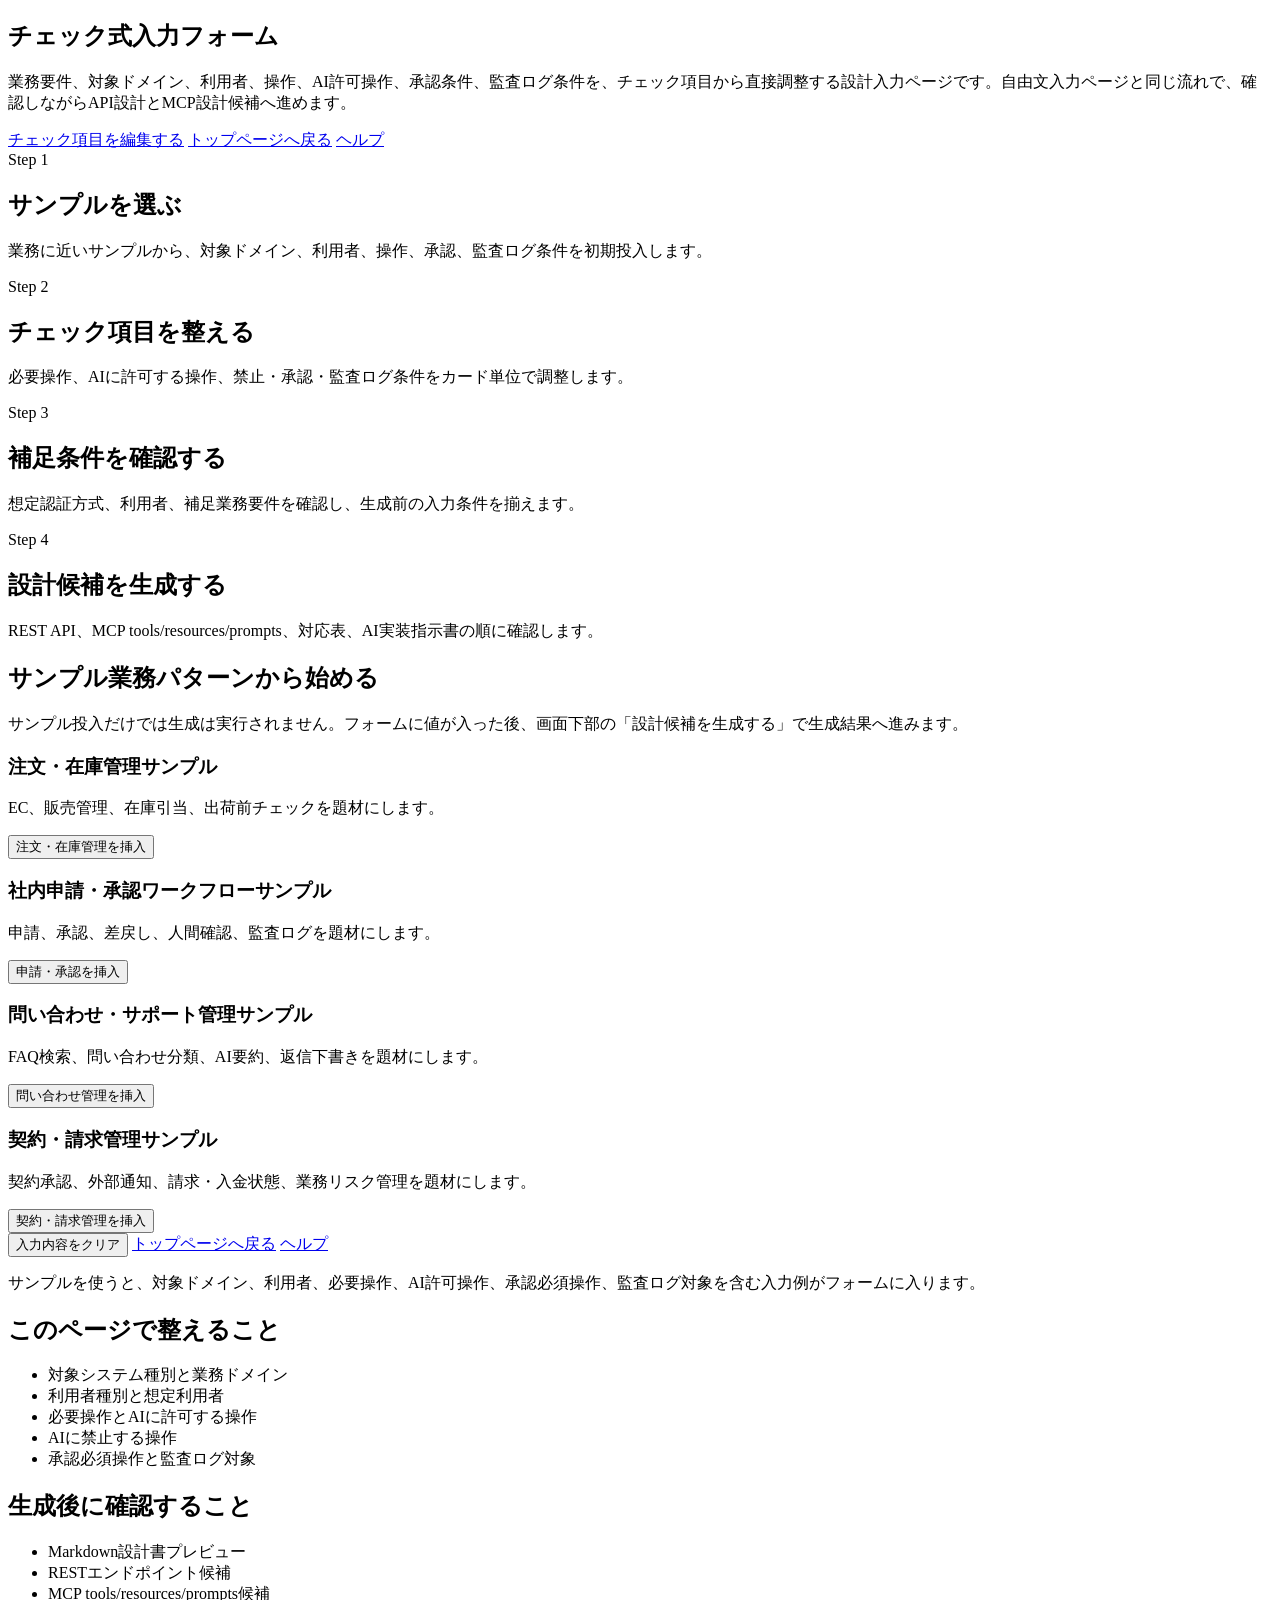
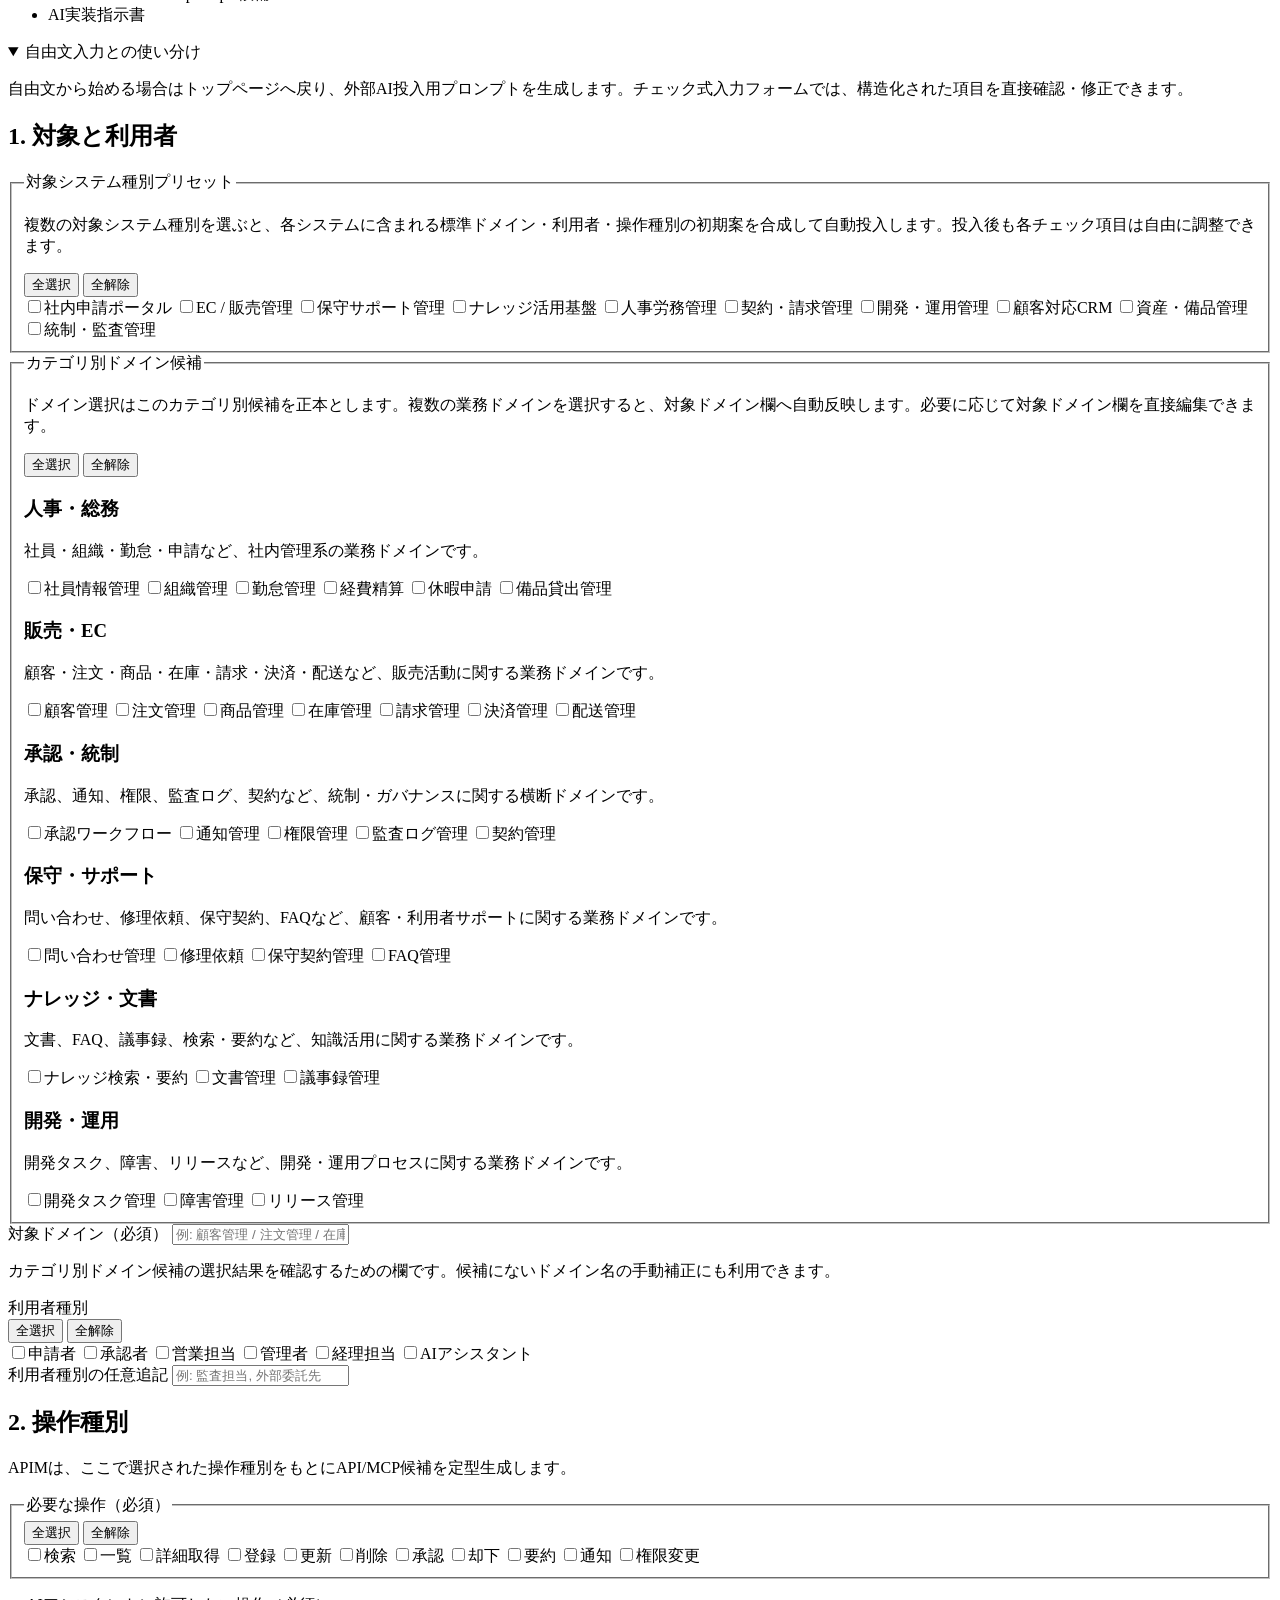
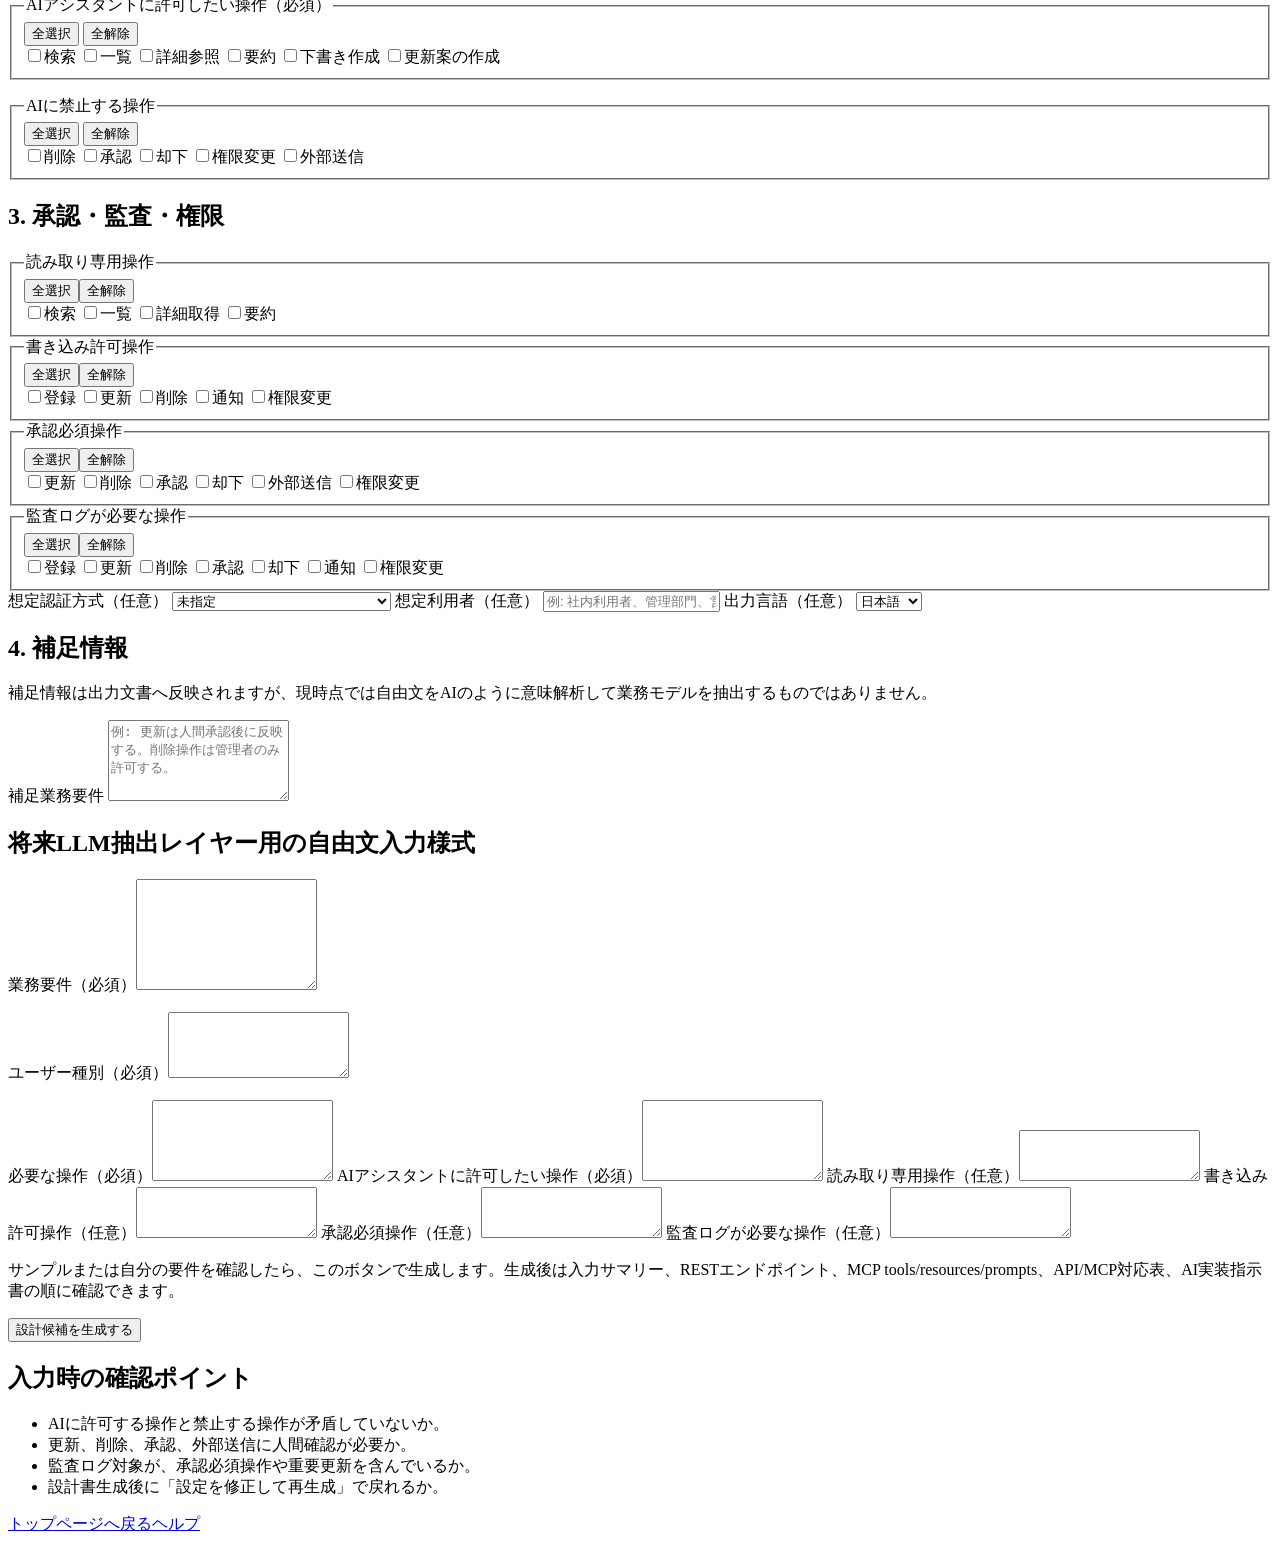
==== commit 6839d545: "Redesign checklist form in Q-Scout style" ====
--- a/src/main/resources/templates/index.html
+++ b/src/main/resources/templates/index.html
@@ -6,66 +6,54 @@
     <link rel="stylesheet" th:href="@{/css/app.css}">
 </head>
 <body>
-<main class="container">
-    <h1>チェック式入力フォーム</h1>
-    <p>チェック式フォームで、業務要件、対象ドメイン、利用者、操作、AI許可操作、承認条件、監査ログ条件を直接調整するページです。</p>
-
-    <section class="notice">
-        <h2>このページの使い道</h2>
-        <p>サンプル業務パターンやチェック項目から、API設計とMCP設計候補に必要な条件を手動で整理できます。</p>
-        <p>自由文から始めたい場合は、標準入口の外部AIプロンプトブリッジへ戻ってください。</p>
+<main class="container trial-ui-page check-input-page">
+    <section class="app-hero check-input-hero">
+        <div class="app-hero-content">
+            <h1>チェック式入力フォーム</h1>
+            <p>業務要件、対象ドメイン、利用者、操作、AI許可操作、承認条件、監査ログ条件を、チェック項目から直接調整する設計入力ページです。自由文入力ページと同じ流れで、確認しながらAPI設計とMCP設計候補へ進めます。</p>
+            <div class="app-hero-actions">
+                <a class="button-link" href="#blueprintForm">チェック項目を編集する</a>
+                <a class="button-link secondary-link" href="/external-ai-bridge">トップページへ戻る</a>
+                <a class="text-link" href="/help">ヘルプ</a>
+            </div>
+        </div>
     </section>
 
-    <section class="form-section">
-        <h2>はじめて試す場合の3ステップ</h2>
-        <ol>
-            <li>下のサンプル業務パターンから、自分の業務に近いものを選んでフォームへ自動入力します。</li>
-            <li>入力内容を眺めて、業務要件、利用者、操作、承認条件、監査ログ条件がどう表現されるか確認します。</li>
-            <li>サンプルまたは自分の要件を確認したら、「設計候補を生成する」を押して、API設計書・MCP設計候補・AI実装指示書を見ます。</li>
-        </ol>
-        <p class="form-help">サンプル投入だけでは生成は実行されません。フォームに値が入った後、画面下部の「設計候補を生成する」を押すと生成結果へ進みます。入力をやり直したい場合は「入力内容をクリア」を使えます。自由文から始めたい場合は「自由文入力へ戻る」を使います。</p>
-        <div class="sample-grid" aria-label="サンプル業務パターン">
-            <section class="sample-card">
-                <h3>注文・在庫管理サンプル</h3>
-                <p>EC、販売管理、在庫引当、出荷前チェックを題材にします。</p>
-                <button type="button" onclick="fillSample('order-inventory')">注文・在庫管理を挿入</button>
-            </section>
-            <section class="sample-card">
-                <h3>社内申請・承認ワークフローサンプル</h3>
-                <p>申請、承認、差戻し、人間確認、監査ログを題材にします。</p>
-                <button type="button" onclick="fillSample('internal-approval')">申請・承認を挿入</button>
-            </section>
-            <section class="sample-card">
-                <h3>問い合わせ・サポート管理サンプル</h3>
-                <p>FAQ検索、問い合わせ分類、AI要約、返信下書きを題材にします。</p>
-                <button type="button" onclick="fillSample('support-inquiry')">問い合わせ管理を挿入</button>
-            </section>
-            <section class="sample-card">
-                <h3>契約・請求管理サンプル</h3>
-                <p>契約承認、外部通知、請求・入金状態、業務リスク管理を題材にします。</p>
-                <button type="button" onclick="fillSample('contract-billing')">契約・請求管理を挿入</button>
-            </section>
+    <section class="workflow-steps check-workflow-steps" aria-label="チェック式入力フォームの流れ">
+        <article class="workflow-step"><span class="step-number">Step 1</span><h2>サンプルを選ぶ</h2><p>業務に近いサンプルから、対象ドメイン、利用者、操作、承認、監査ログ条件を初期投入します。</p></article>
+        <article class="workflow-step"><span class="step-number">Step 2</span><h2>チェック項目を整える</h2><p>必要操作、AIに許可する操作、禁止・承認・監査ログ条件をカード単位で調整します。</p></article>
+        <article class="workflow-step"><span class="step-number">Step 3</span><h2>補足条件を確認する</h2><p>想定認証方式、利用者、補足業務要件を確認し、生成前の入力条件を揃えます。</p></article>
+        <article class="workflow-step"><span class="step-number">Step 4</span><h2>設計候補を生成する</h2><p>REST API、MCP tools/resources/prompts、対応表、AI実装指示書の順に確認します。</p></article>
+    </section>
+
+    <section class="compact-layout check-overview-layout">
+        <div class="form-section primary-input-card check-intro-card">
+            <div class="section-heading"><h2>サンプル業務パターンから始める</h2><p>サンプル投入だけでは生成は実行されません。フォームに値が入った後、画面下部の「設計候補を生成する」で生成結果へ進みます。</p></div>
+            <div class="sample-grid" aria-label="サンプル業務パターン">
+                <section class="sample-card"><h3>注文・在庫管理サンプル</h3><p>EC、販売管理、在庫引当、出荷前チェックを題材にします。</p><button type="button" onclick="fillSample('order-inventory')">注文・在庫管理を挿入</button></section>
+                <section class="sample-card"><h3>社内申請・承認ワークフローサンプル</h3><p>申請、承認、差戻し、人間確認、監査ログを題材にします。</p><button type="button" onclick="fillSample('internal-approval')">申請・承認を挿入</button></section>
+                <section class="sample-card"><h3>問い合わせ・サポート管理サンプル</h3><p>FAQ検索、問い合わせ分類、AI要約、返信下書きを題材にします。</p><button type="button" onclick="fillSample('support-inquiry')">問い合わせ管理を挿入</button></section>
+                <section class="sample-card"><h3>契約・請求管理サンプル</h3><p>契約承認、外部通知、請求・入金状態、業務リスク管理を題材にします。</p><button type="button" onclick="fillSample('contract-billing')">契約・請求管理を挿入</button></section>
+            </div>
+            <div class="secondary-action-row checklist-top-actions">
+                <button type="button" onclick="clearSample()">入力内容をクリア</button>
+                <a class="button-link secondary-link" href="/external-ai-bridge">トップページへ戻る</a>
+                <a class="button-link secondary-link" href="/help">ヘルプ</a>
+            </div>
+            <p id="sampleNextAction" class="form-help">サンプルを使うと、対象ドメイン、利用者、必要操作、AI許可操作、承認必須操作、監査ログ対象を含む入力例がフォームに入ります。</p>
         </div>
-        <div class="toolbar">
-            <button type="button" onclick="clearSample()">入力内容をクリア</button>
-            <a href="/external-ai-bridge">自由文入力へ戻る</a>
-            <a href="/help">ヘルプ</a>
-        </div>
-        <p id="sampleNextAction" class="form-help">サンプルを使うと、対象ドメイン、利用者、必要操作、AI許可操作、承認必須操作、監査ログ対象を含む入力例がフォームに入ります。</p>
+        <aside class="helper-panel check-helper-panel">
+            <h2>このページで整えること</h2>
+            <ul><li>対象システム種別と業務ドメイン</li><li>利用者種別と想定利用者</li><li>必要操作とAIに許可する操作</li><li>AIに禁止する操作</li><li>承認必須操作と監査ログ対象</li></ul>
+            <h2>生成後に確認すること</h2>
+            <ul><li>Markdown設計書プレビュー</li><li>RESTエンドポイント候補</li><li>MCP tools/resources/prompts候補</li><li>AI実装指示書</li></ul>
+            <details class="collapsible-help" open><summary>自由文入力との使い分け</summary><p>自由文から始める場合はトップページへ戻り、外部AI投入用プロンプトを生成します。チェック式入力フォームでは、構造化された項目を直接確認・修正できます。</p></details>
+        </aside>
     </section>
 
-    <section class="notice">
-        <h2>生成前に分かる実務上の使い道</h2>
-        <ul>
-            <li>開発前に、どのAPIが必要かを整理できます。</li>
-            <li>AIアシスタントに許可する操作と禁止する操作を分けて考えられます。</li>
-            <li>承認が必要な操作や監査ログが必要な操作を見落としにくくなります。</li>
-            <li>生成されたAI実装指示書をCodex等へ渡し、実装着手の材料にできます。</li>
-        </ul>
-        <p>自由文だけから始めたい場合は、外部AIプロンプトブリッジで手動投入用プロンプトを作成し、外部AIが返したAPIM取り込み用JSONを確認画面へ反映できます。</p>
-    </section>
-
-    <form id="blueprintForm" method="post" th:action="@{/blueprint/generate}" th:object="${blueprintInput}">
+    <section class="compact-layout check-form-layout">
+        <div class="check-form-main">
+    <form id="blueprintForm" class="check-input-form" method="post" th:action="@{/blueprint/generate}" th:object="${blueprintInput}">
         <section class="form-section">
             <h2>1. 対象と利用者</h2>
 
@@ -346,8 +334,15 @@
             <label>監査ログが必要な操作（任意）</label><textarea id="auditLogRequiredOperations" th:field="*{auditLogRequiredOperations}" rows="3"></textarea>
         </section>
         <p class="form-help">サンプルまたは自分の要件を確認したら、このボタンで生成します。生成後は入力サマリー、RESTエンドポイント、MCP tools/resources/prompts、API/MCP対応表、AI実装指示書の順に確認できます。</p>
-        <button type="submit">設計候補を生成する</button>
+        <div class="primary-action-row check-submit-row"><button type="submit">設計候補を生成する</button></div>
     </form>
+        </div>
+        <aside class="helper-panel check-sticky-panel">
+            <h2>入力時の確認ポイント</h2>
+            <ul><li>AIに許可する操作と禁止する操作が矛盾していないか。</li><li>更新、削除、承認、外部送信に人間確認が必要か。</li><li>監査ログ対象が、承認必須操作や重要更新を含んでいるか。</li><li>設計書生成後に「設定を修正して再生成」で戻れるか。</li></ul>
+            <div class="secondary-action-row"><a class="button-link secondary-link" href="/external-ai-bridge">トップページへ戻る</a><a class="button-link secondary-link" href="/help">ヘルプ</a></div>
+        </aside>
+    </section>
 </main>
 
 <script th:inline="javascript">
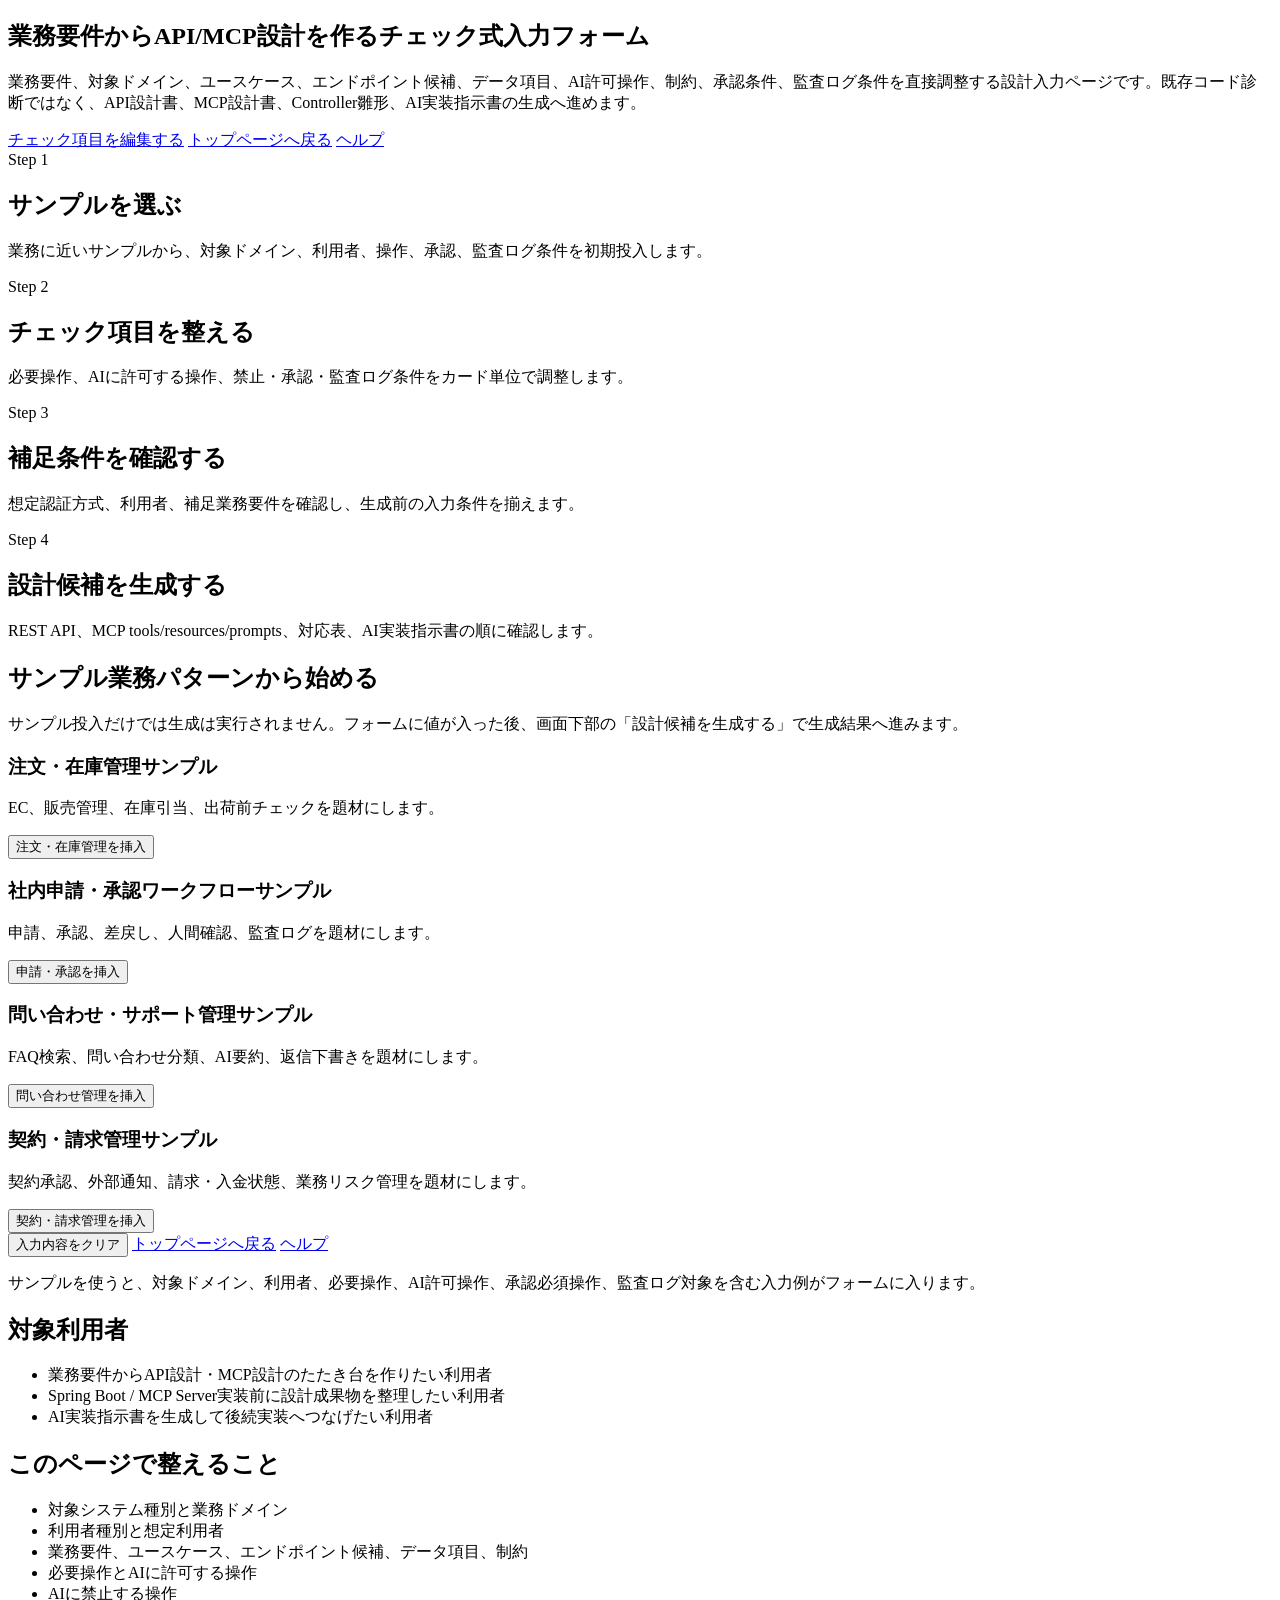
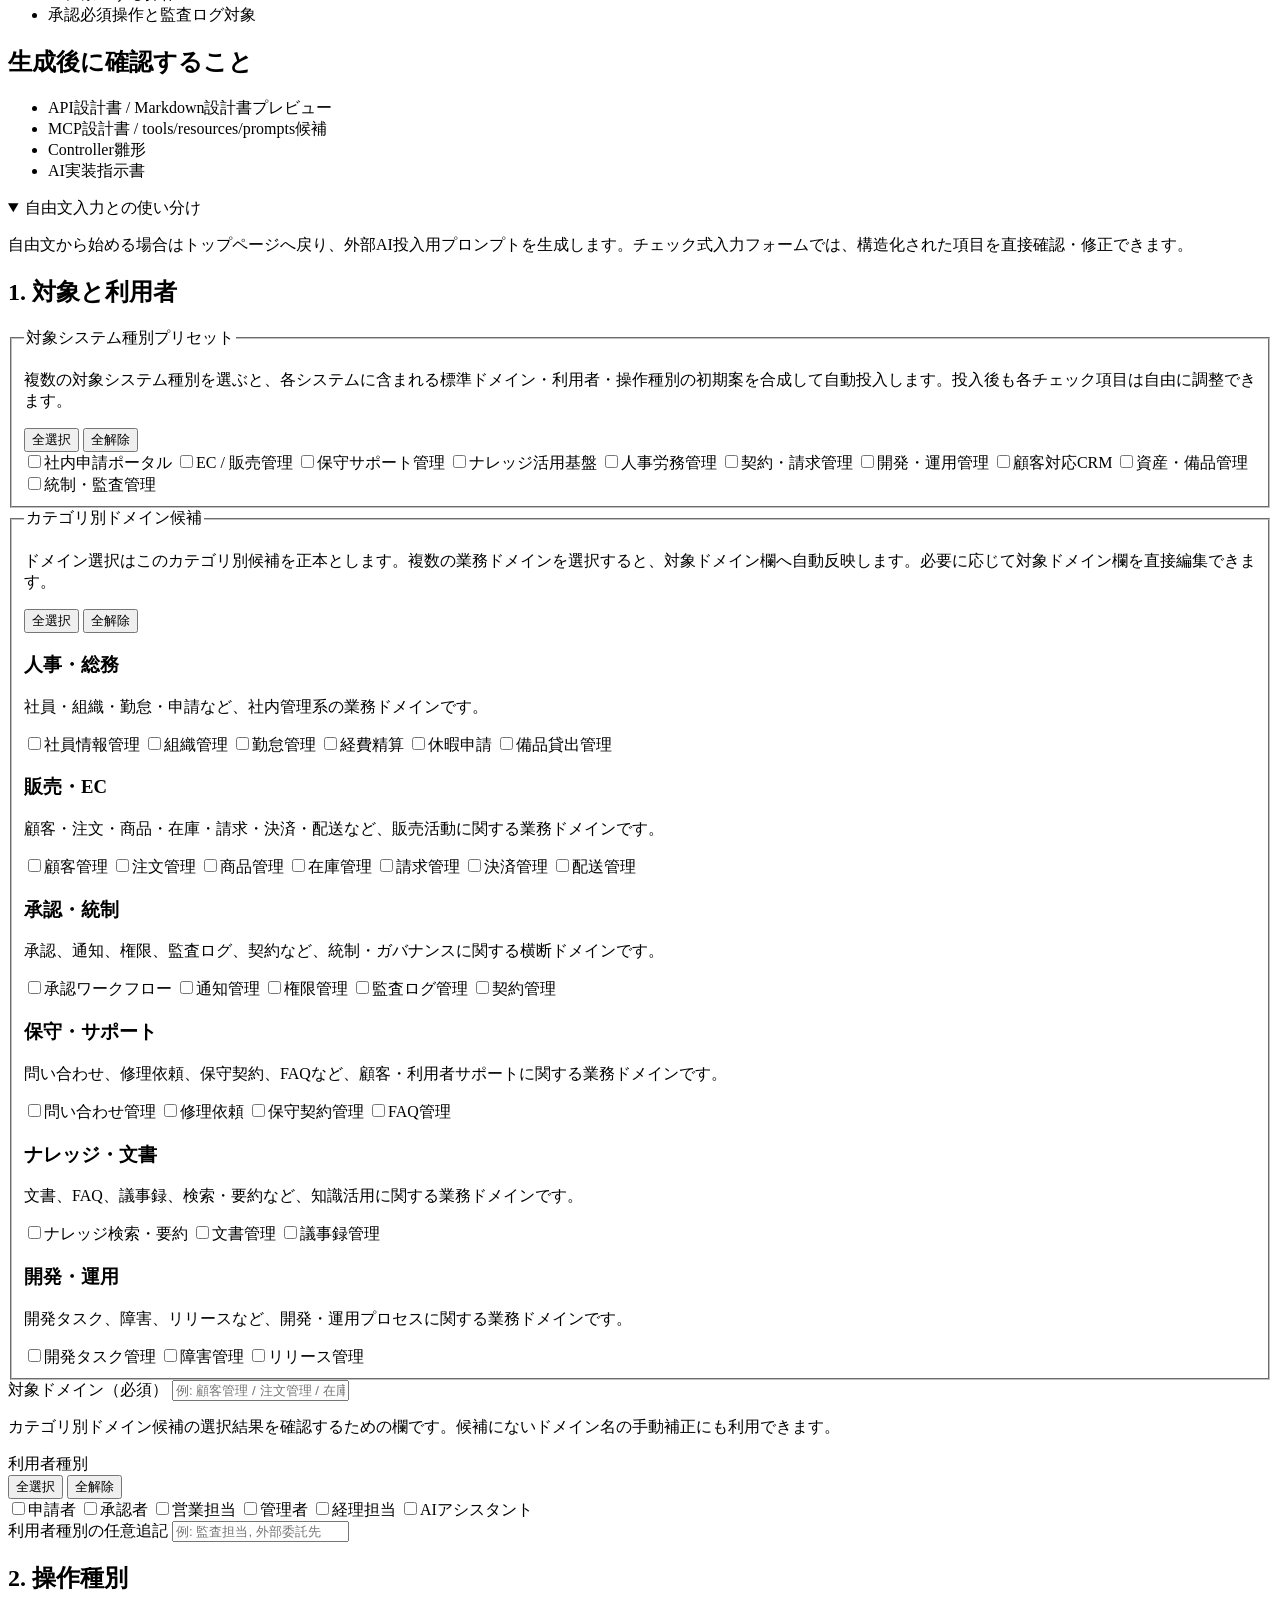
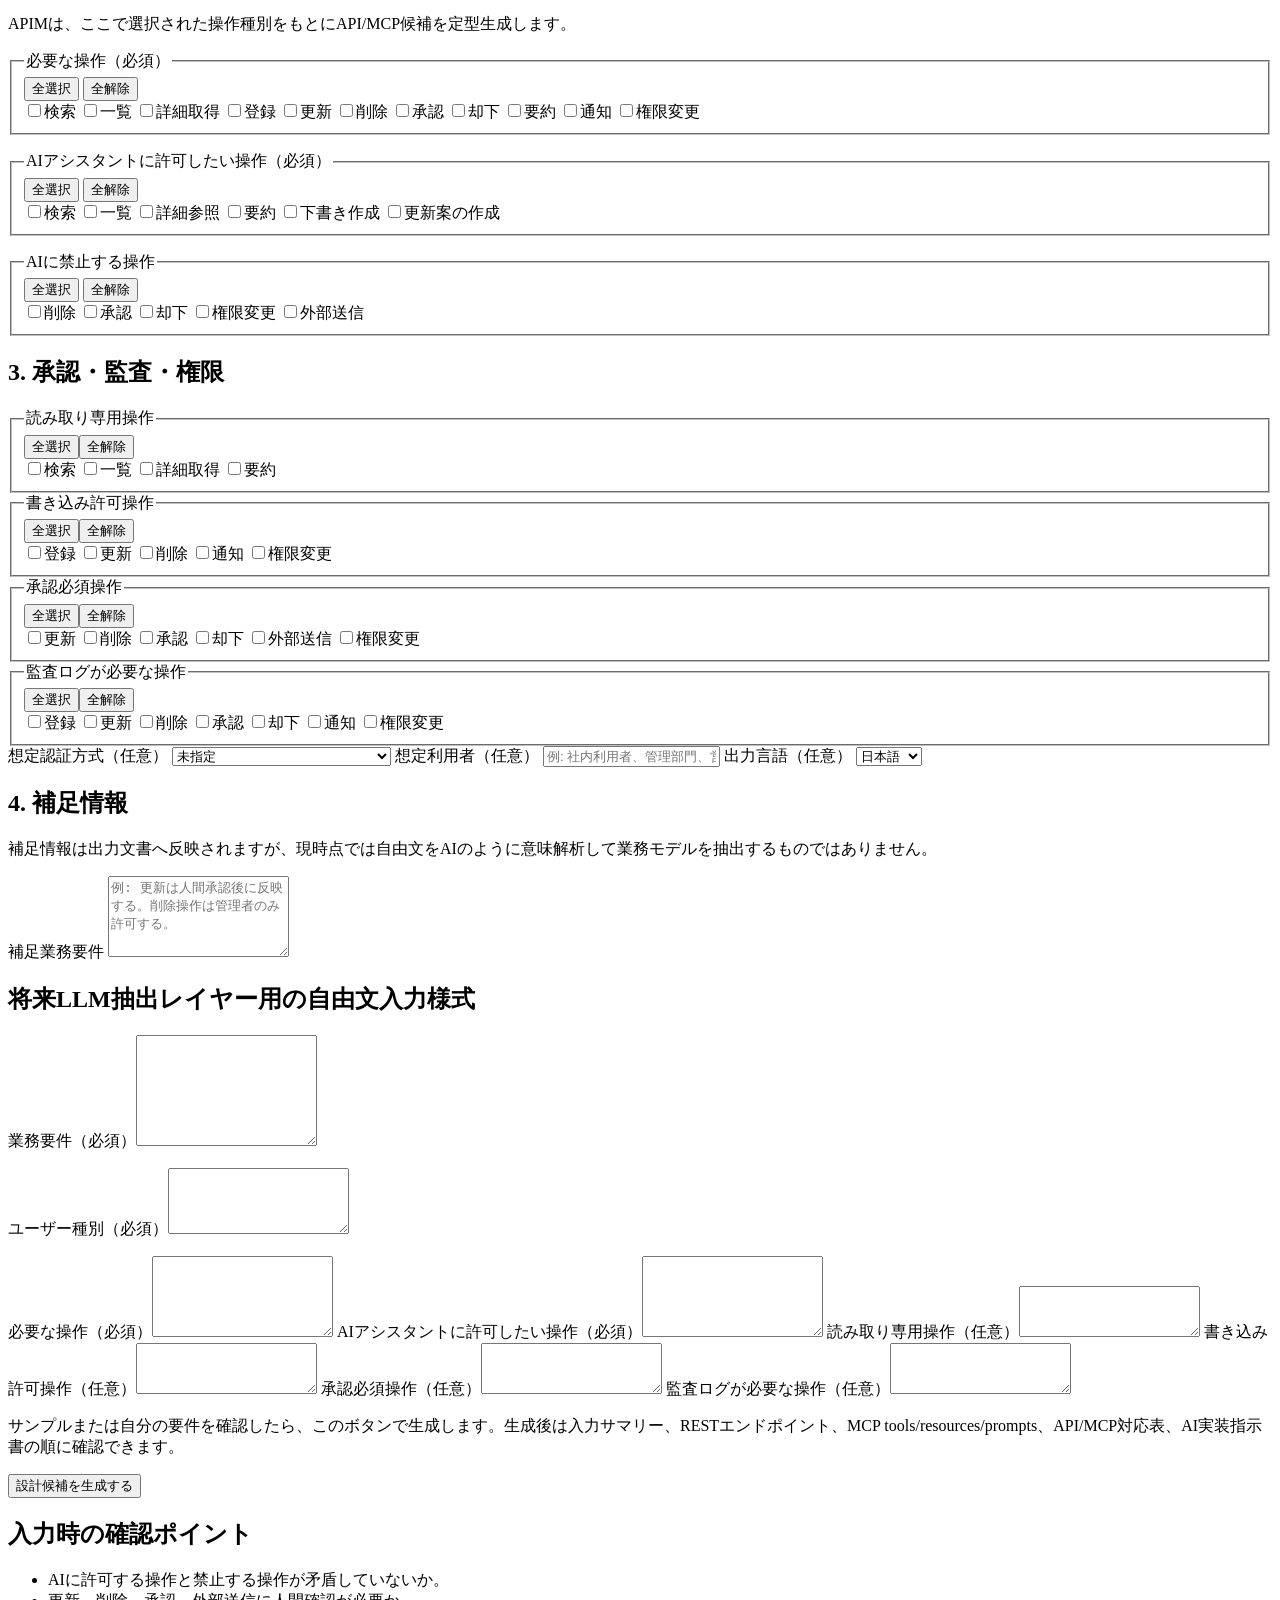
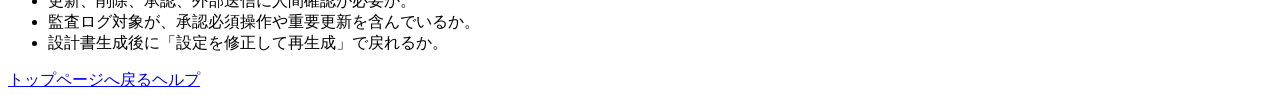
==== commit 8c5b6204: "feat: clarify top page target and outputs" ====
--- a/src/main/resources/templates/index.html
+++ b/src/main/resources/templates/index.html
@@ -9,8 +9,8 @@
 <main class="container trial-ui-page check-input-page">
     <section class="app-hero check-input-hero">
         <div class="app-hero-content">
-            <h1>チェック式入力フォーム</h1>
-            <p>業務要件、対象ドメイン、利用者、操作、AI許可操作、承認条件、監査ログ条件を、チェック項目から直接調整する設計入力ページです。自由文入力ページと同じ流れで、確認しながらAPI設計とMCP設計候補へ進めます。</p>
+            <h1>業務要件からAPI/MCP設計を作るチェック式入力フォーム</h1>
+            <p>業務要件、対象ドメイン、ユースケース、エンドポイント候補、データ項目、AI許可操作、制約、承認条件、監査ログ条件を直接調整する設計入力ページです。既存コード診断ではなく、API設計書、MCP設計書、Controller雛形、AI実装指示書の生成へ進めます。</p>
             <div class="app-hero-actions">
                 <a class="button-link" href="#blueprintForm">チェック項目を編集する</a>
                 <a class="button-link secondary-link" href="/external-ai-bridge">トップページへ戻る</a>
@@ -43,10 +43,12 @@
             <p id="sampleNextAction" class="form-help">サンプルを使うと、対象ドメイン、利用者、必要操作、AI許可操作、承認必須操作、監査ログ対象を含む入力例がフォームに入ります。</p>
         </div>
         <aside class="helper-panel check-helper-panel">
+            <h2>対象利用者</h2>
+            <ul><li>業務要件からAPI設計・MCP設計のたたき台を作りたい利用者</li><li>Spring Boot / MCP Server実装前に設計成果物を整理したい利用者</li><li>AI実装指示書を生成して後続実装へつなげたい利用者</li></ul>
             <h2>このページで整えること</h2>
-            <ul><li>対象システム種別と業務ドメイン</li><li>利用者種別と想定利用者</li><li>必要操作とAIに許可する操作</li><li>AIに禁止する操作</li><li>承認必須操作と監査ログ対象</li></ul>
+            <ul><li>対象システム種別と業務ドメイン</li><li>利用者種別と想定利用者</li><li>業務要件、ユースケース、エンドポイント候補、データ項目、制約</li><li>必要操作とAIに許可する操作</li><li>AIに禁止する操作</li><li>承認必須操作と監査ログ対象</li></ul>
             <h2>生成後に確認すること</h2>
-            <ul><li>Markdown設計書プレビュー</li><li>RESTエンドポイント候補</li><li>MCP tools/resources/prompts候補</li><li>AI実装指示書</li></ul>
+            <ul><li>API設計書 / Markdown設計書プレビュー</li><li>MCP設計書 / tools/resources/prompts候補</li><li>Controller雛形</li><li>AI実装指示書</li></ul>
             <details class="collapsible-help" open><summary>自由文入力との使い分け</summary><p>自由文から始める場合はトップページへ戻り、外部AI投入用プロンプトを生成します。チェック式入力フォームでは、構造化された項目を直接確認・修正できます。</p></details>
         </aside>
     </section>
@@ -389,10 +391,54 @@
         return [];
     }
 
+    function normalizeRestoreText(value) {
+        return String(value || '').replace(/[\s\-・、，,／/]+/g, '').trim();
+    }
+
+    function isRestoredCheckboxValueMatch(candidate, restoredValue) {
+        const normalizedCandidate = normalizeRestoreText(candidate);
+        const normalizedRestored = normalizeRestoreText(restoredValue);
+        if (!normalizedCandidate || !normalizedRestored) {
+            return false;
+        }
+        if (normalizedCandidate === normalizedRestored
+                || normalizedRestored.includes(normalizedCandidate)
+                || normalizedCandidate.includes(normalizedRestored)) {
+            return true;
+        }
+        if (normalizedCandidate === '外部送信'
+                && normalizedRestored.includes('外部')
+                && normalizedRestored.includes('送信')) {
+            return true;
+        }
+        if (normalizedCandidate === '詳細参照'
+                && normalizedRestored.includes('詳細')
+                && (normalizedRestored.includes('参照') || normalizedRestored.includes('取得'))) {
+            return true;
+        }
+        if (normalizedCandidate === '詳細取得'
+                && normalizedRestored.includes('詳細')
+                && (normalizedRestored.includes('取得') || normalizedRestored.includes('参照'))) {
+            return true;
+        }
+        if (normalizedCandidate === '下書き作成'
+                && normalizedRestored.includes('下書き')
+                && normalizedRestored.includes('作成')) {
+            return true;
+        }
+        if (normalizedCandidate === '更新案の作成'
+                && normalizedRestored.includes('更新')
+                && normalizedRestored.includes('案')
+                && normalizedRestored.includes('作成')) {
+            return true;
+        }
+        return false;
+    }
+
     function restoreCheckboxGroupFromCurrentValues(targetName) {
-        const restoredValues = new Set(collectCurrentValuesForTarget(targetName));
+        const restoredValues = collectCurrentValuesForTarget(targetName);
         document.querySelectorAll(`input[type="checkbox"][data-target="${targetName}"]`).forEach(checkbox => {
-            checkbox.checked = restoredValues.has(checkbox.value);
+            checkbox.checked = restoredValues.some(restoredValue => isRestoredCheckboxValueMatch(checkbox.value, restoredValue));
         });
     }
 
@@ -644,9 +690,7 @@
         syncInputModelFields();
     });
     restoreGeneratedInputState();
-    document.addEventListener('DOMContentLoaded', () => {
-        restoreCheckedItemsFromBlueprintInput();
-    });
+    restoreCheckedItemsFromBlueprintInput();
 
 </script>
 </body>
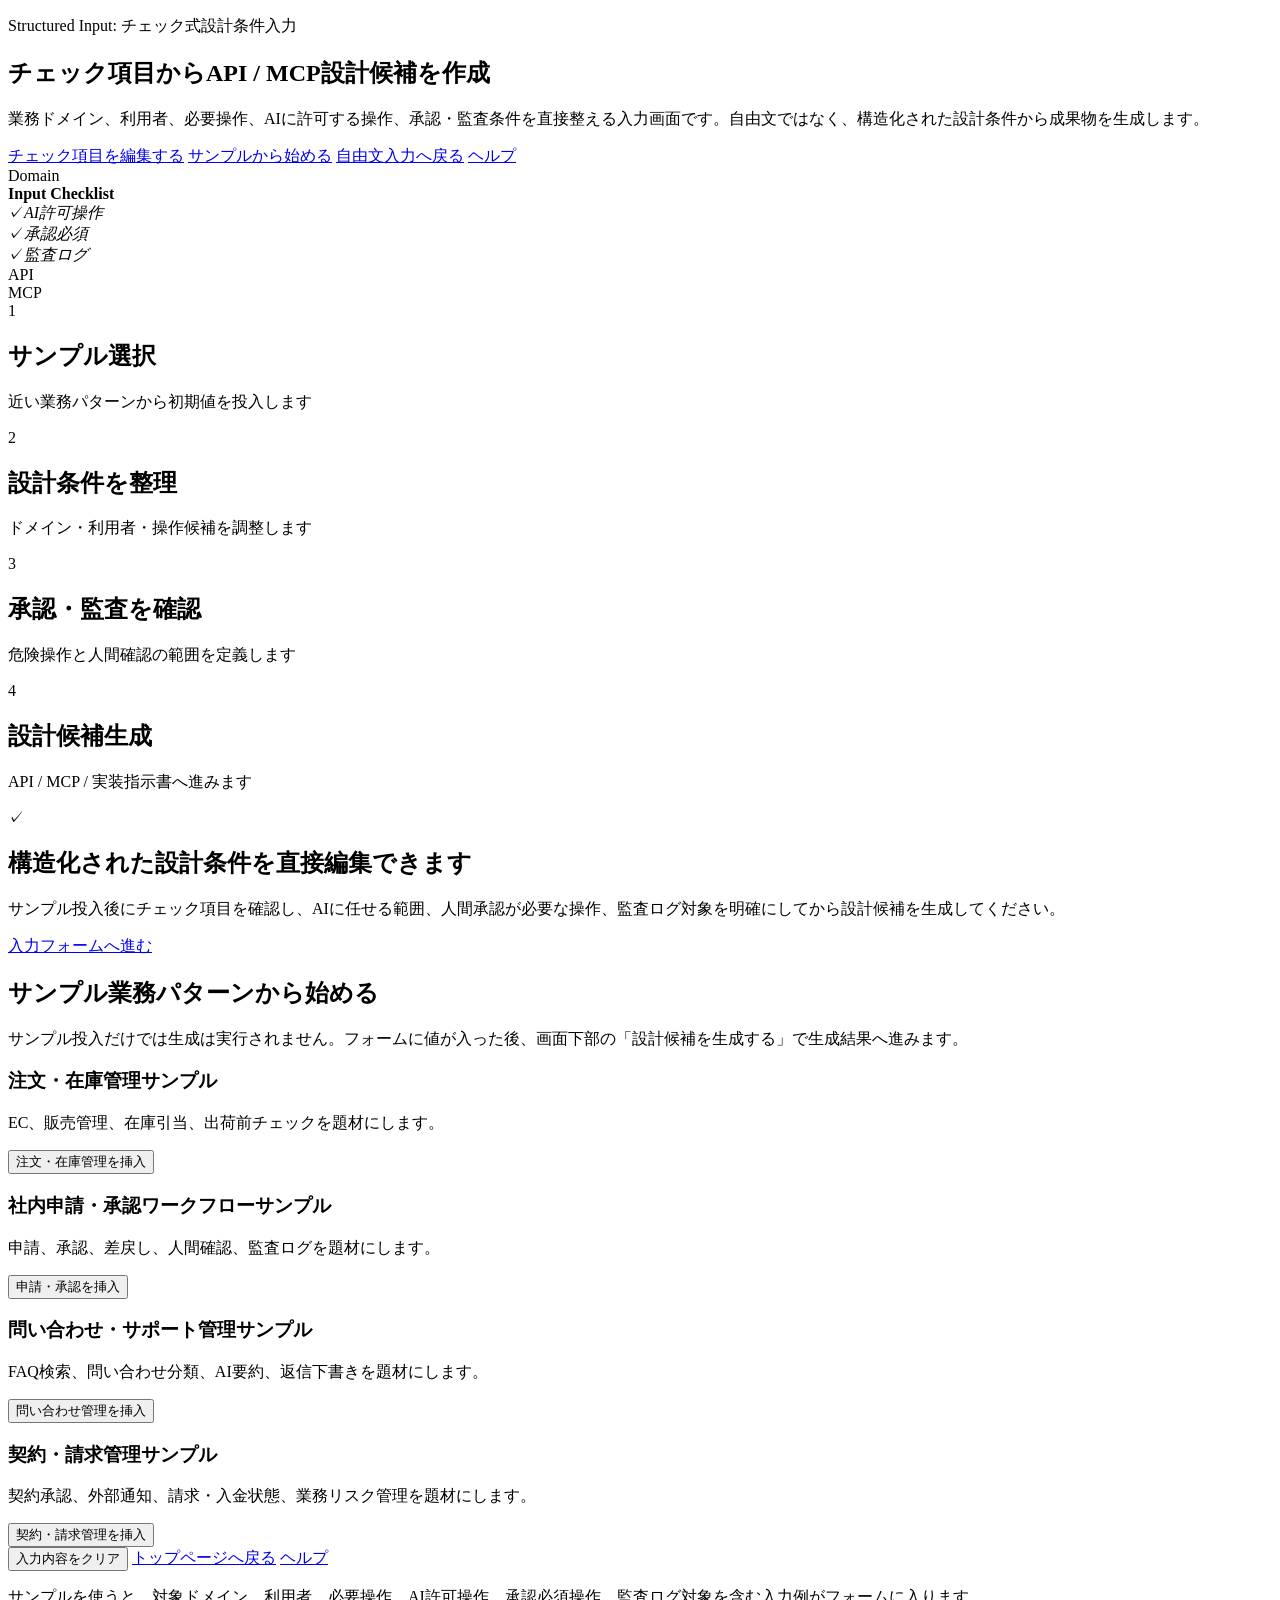
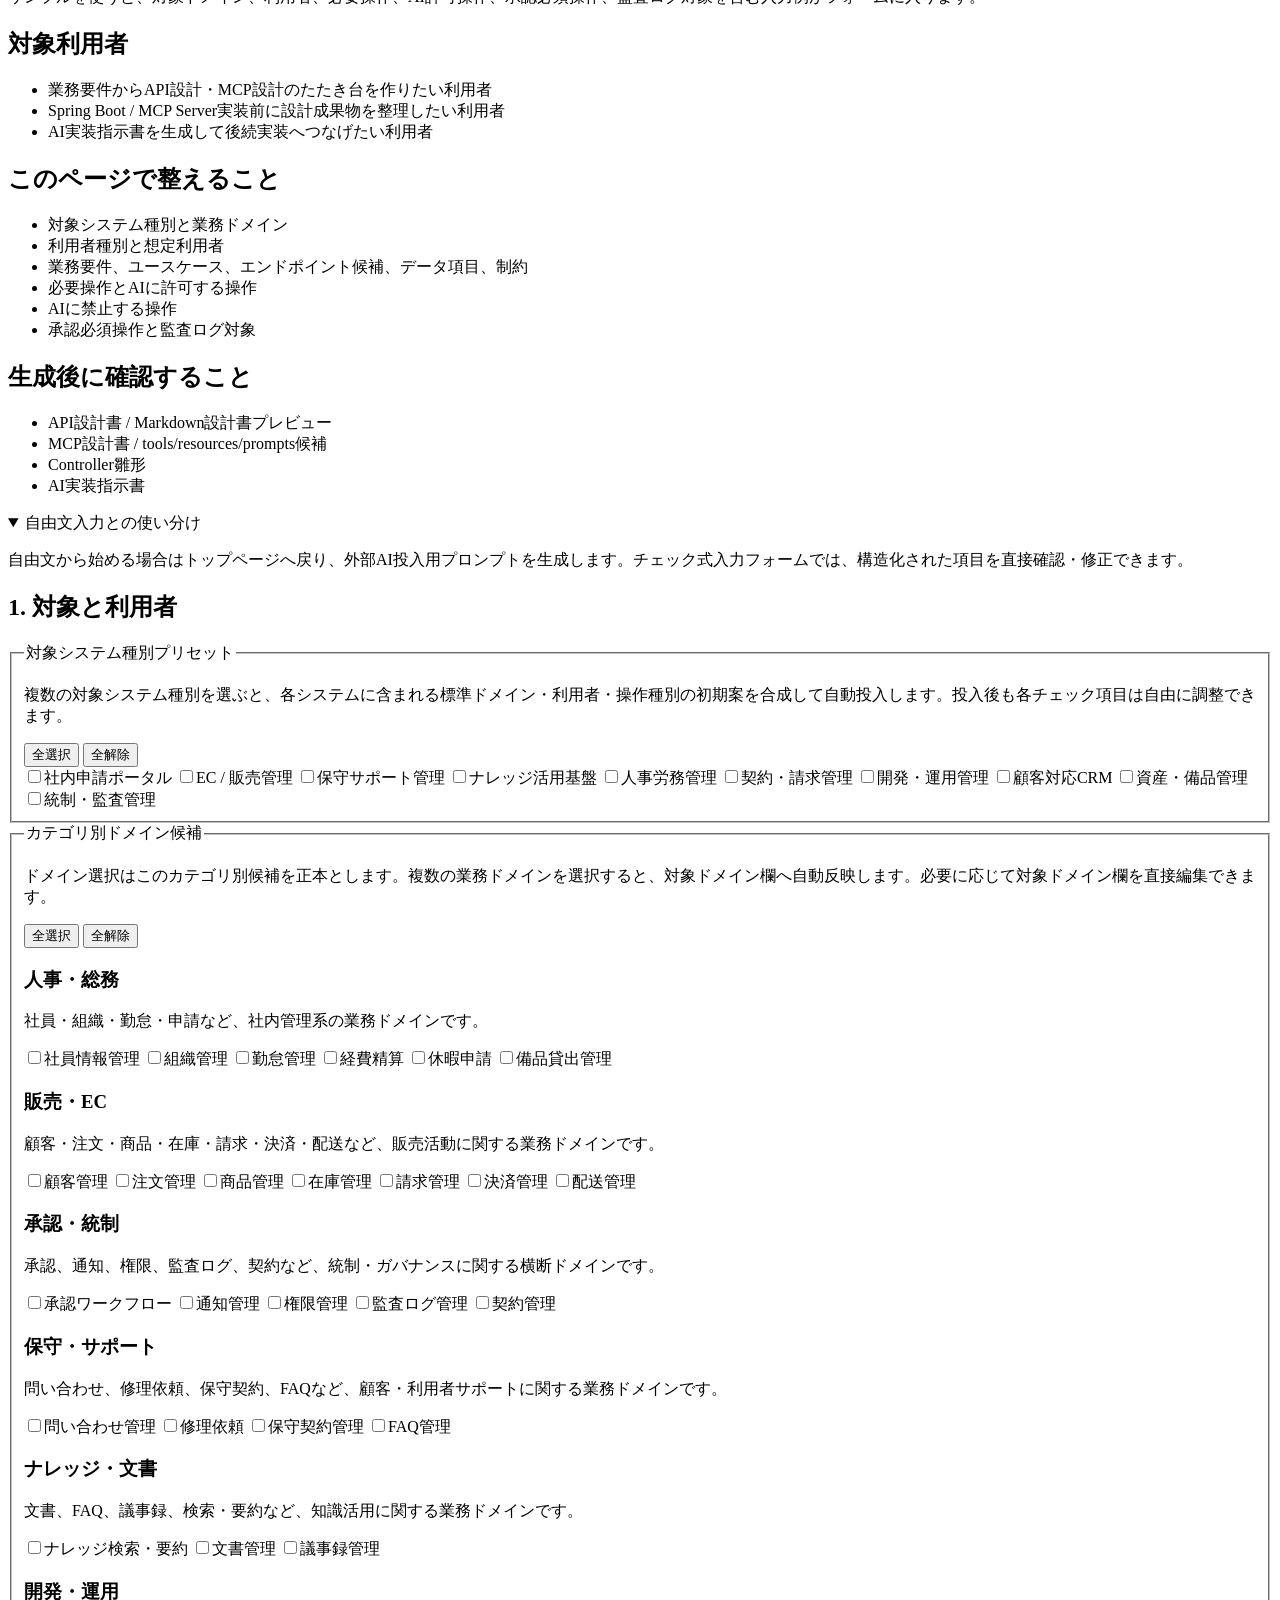
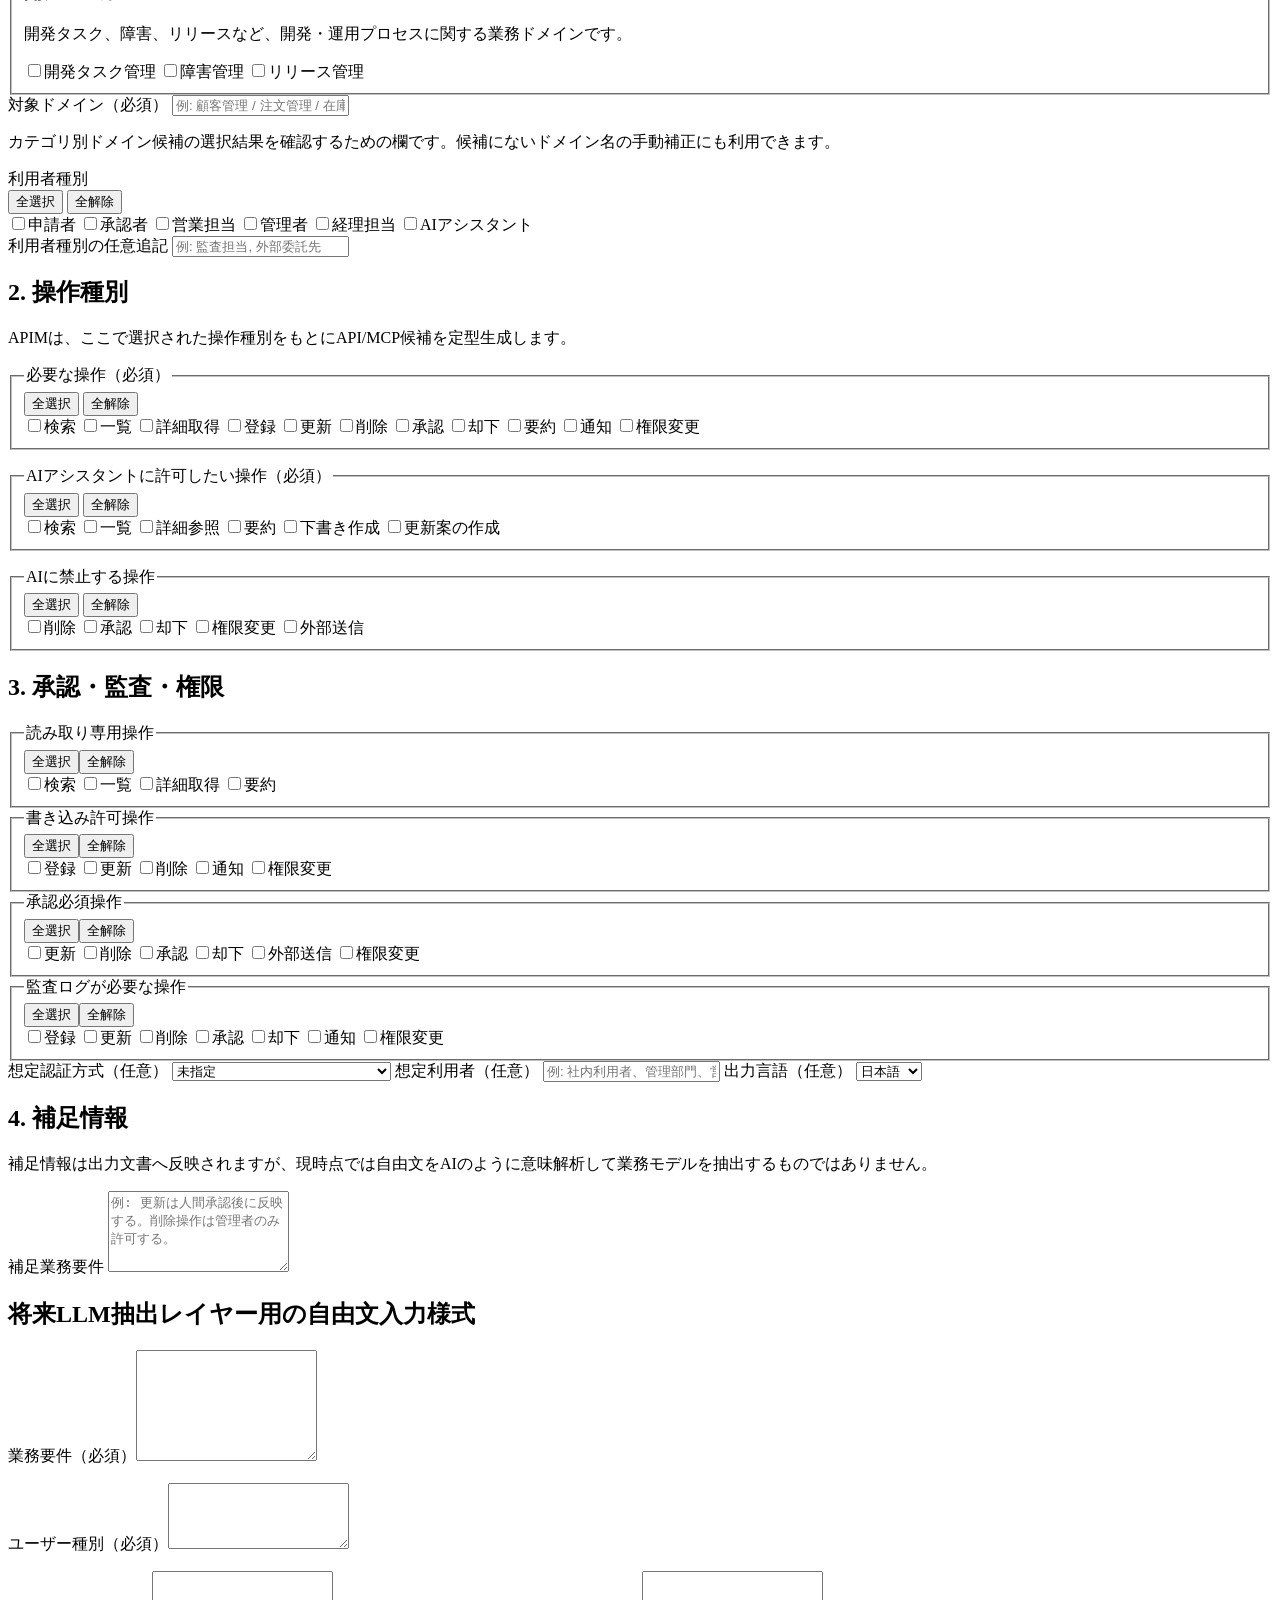
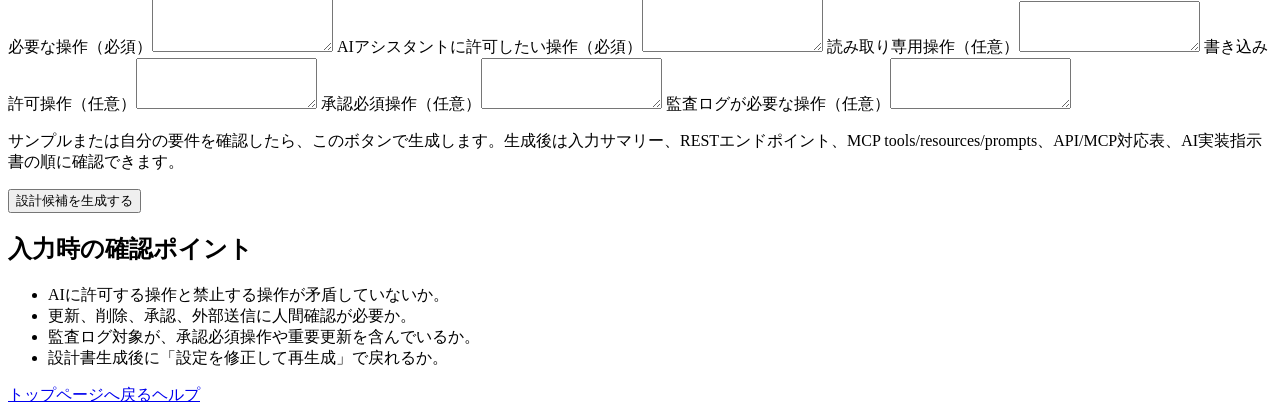
==== commit 1a9cb9c6: "style: polish checklist input UI" ====
--- a/src/main/resources/templates/index.html
+++ b/src/main/resources/templates/index.html
@@ -7,29 +7,52 @@
 </head>
 <body>
 <main class="container trial-ui-page check-input-page">
-    <section class="app-hero check-input-hero">
+    <section class="app-hero check-input-hero check-input-saas-hero" aria-labelledby="check-input-page-title">
         <div class="app-hero-content">
-            <h1>業務要件からAPI/MCP設計を作るチェック式入力フォーム</h1>
-            <p>業務要件、対象ドメイン、ユースケース、エンドポイント候補、データ項目、AI許可操作、制約、承認条件、監査ログ条件を直接調整する設計入力ページです。既存コード診断ではなく、API設計書、MCP設計書、Controller雛形、AI実装指示書の生成へ進めます。</p>
-            <div class="app-hero-actions">
-                <a class="button-link" href="#blueprintForm">チェック項目を編集する</a>
-                <a class="button-link secondary-link" href="/external-ai-bridge">トップページへ戻る</a>
+            <p class="trial-ui-note">Structured Input: チェック式設計条件入力</p>
+            <h1 id="check-input-page-title">チェック項目からAPI / MCP設計候補を作成</h1>
+            <p>業務ドメイン、利用者、必要操作、AIに許可する操作、承認・監査条件を直接整える入力画面です。自由文ではなく、構造化された設計条件から成果物を生成します。</p>
+            <div class="app-hero-actions check-hero-actions">
+                <a class="button-link hero-primary-action" href="#blueprintForm">チェック項目を編集する</a>
+                <a class="button-link secondary" href="#sample-patterns">サンプルから始める</a>
+                <a class="button-link secondary" href="/external-ai-bridge">自由文入力へ戻る</a>
                 <a class="text-link" href="/help">ヘルプ</a>
             </div>
         </div>
+        <div class="check-hero-visual" aria-hidden="true">
+            <div class="check-hero-node check-hero-node-domain">Domain</div>
+            <div class="check-hero-panel">
+                <strong>Input Checklist</strong>
+                <div class="check-hero-row"><span>✓</span><em>AI許可操作</em></div>
+                <div class="check-hero-row"><span>✓</span><em>承認必須</em></div>
+                <div class="check-hero-row"><span>✓</span><em>監査ログ</em></div>
+            </div>
+            <div class="check-hero-node check-hero-node-api">API</div>
+            <div class="check-hero-node check-hero-node-mcp">MCP</div>
+            <div class="check-hero-dash"></div>
+        </div>
     </section>
 
-    <section class="workflow-steps check-workflow-steps" aria-label="チェック式入力フォームの流れ">
-        <article class="workflow-step"><span class="step-number">Step 1</span><h2>サンプルを選ぶ</h2><p>業務に近いサンプルから、対象ドメイン、利用者、操作、承認、監査ログ条件を初期投入します。</p></article>
-        <article class="workflow-step"><span class="step-number">Step 2</span><h2>チェック項目を整える</h2><p>必要操作、AIに許可する操作、禁止・承認・監査ログ条件をカード単位で調整します。</p></article>
-        <article class="workflow-step"><span class="step-number">Step 3</span><h2>補足条件を確認する</h2><p>想定認証方式、利用者、補足業務要件を確認し、生成前の入力条件を揃えます。</p></article>
-        <article class="workflow-step"><span class="step-number">Step 4</span><h2>設計候補を生成する</h2><p>REST API、MCP tools/resources/prompts、対応表、AI実装指示書の順に確認します。</p></article>
+    <section class="workflow-steps check-workflow-steps compact-stepper check-progress-stepper" aria-label="チェック式入力フォームの流れ">
+        <article class="workflow-step step-active"><span class="step-number">1</span><div><h2>サンプル選択</h2><p>近い業務パターンから初期値を投入します</p></div></article>
+        <article class="workflow-step"><span class="step-number">2</span><div><h2>設計条件を整理</h2><p>ドメイン・利用者・操作候補を調整します</p></div></article>
+        <article class="workflow-step"><span class="step-number">3</span><div><h2>承認・監査を確認</h2><p>危険操作と人間確認の範囲を定義します</p></div></article>
+        <article class="workflow-step"><span class="step-number">4</span><div><h2>設計候補生成</h2><p>API / MCP / 実装指示書へ進みます</p></div></article>
+    </section>
+
+    <section class="success-announcement check-status-card">
+        <div class="check-status-icon">✓</div>
+        <div>
+            <h2>構造化された設計条件を直接編集できます</h2>
+            <p>サンプル投入後にチェック項目を確認し、AIに任せる範囲、人間承認が必要な操作、監査ログ対象を明確にしてから設計候補を生成してください。</p>
+        </div>
+        <a class="button-link hero-primary-action" href="#blueprintForm">入力フォームへ進む</a>
     </section>
 
     <section class="compact-layout check-overview-layout">
         <div class="form-section primary-input-card check-intro-card">
             <div class="section-heading"><h2>サンプル業務パターンから始める</h2><p>サンプル投入だけでは生成は実行されません。フォームに値が入った後、画面下部の「設計候補を生成する」で生成結果へ進みます。</p></div>
-            <div class="sample-grid" aria-label="サンプル業務パターン">
+            <div id="sample-patterns" class="sample-grid" aria-label="サンプル業務パターン">
                 <section class="sample-card"><h3>注文・在庫管理サンプル</h3><p>EC、販売管理、在庫引当、出荷前チェックを題材にします。</p><button type="button" onclick="fillSample('order-inventory')">注文・在庫管理を挿入</button></section>
                 <section class="sample-card"><h3>社内申請・承認ワークフローサンプル</h3><p>申請、承認、差戻し、人間確認、監査ログを題材にします。</p><button type="button" onclick="fillSample('internal-approval')">申請・承認を挿入</button></section>
                 <section class="sample-card"><h3>問い合わせ・サポート管理サンプル</h3><p>FAQ検索、問い合わせ分類、AI要約、返信下書きを題材にします。</p><button type="button" onclick="fillSample('support-inquiry')">問い合わせ管理を挿入</button></section>
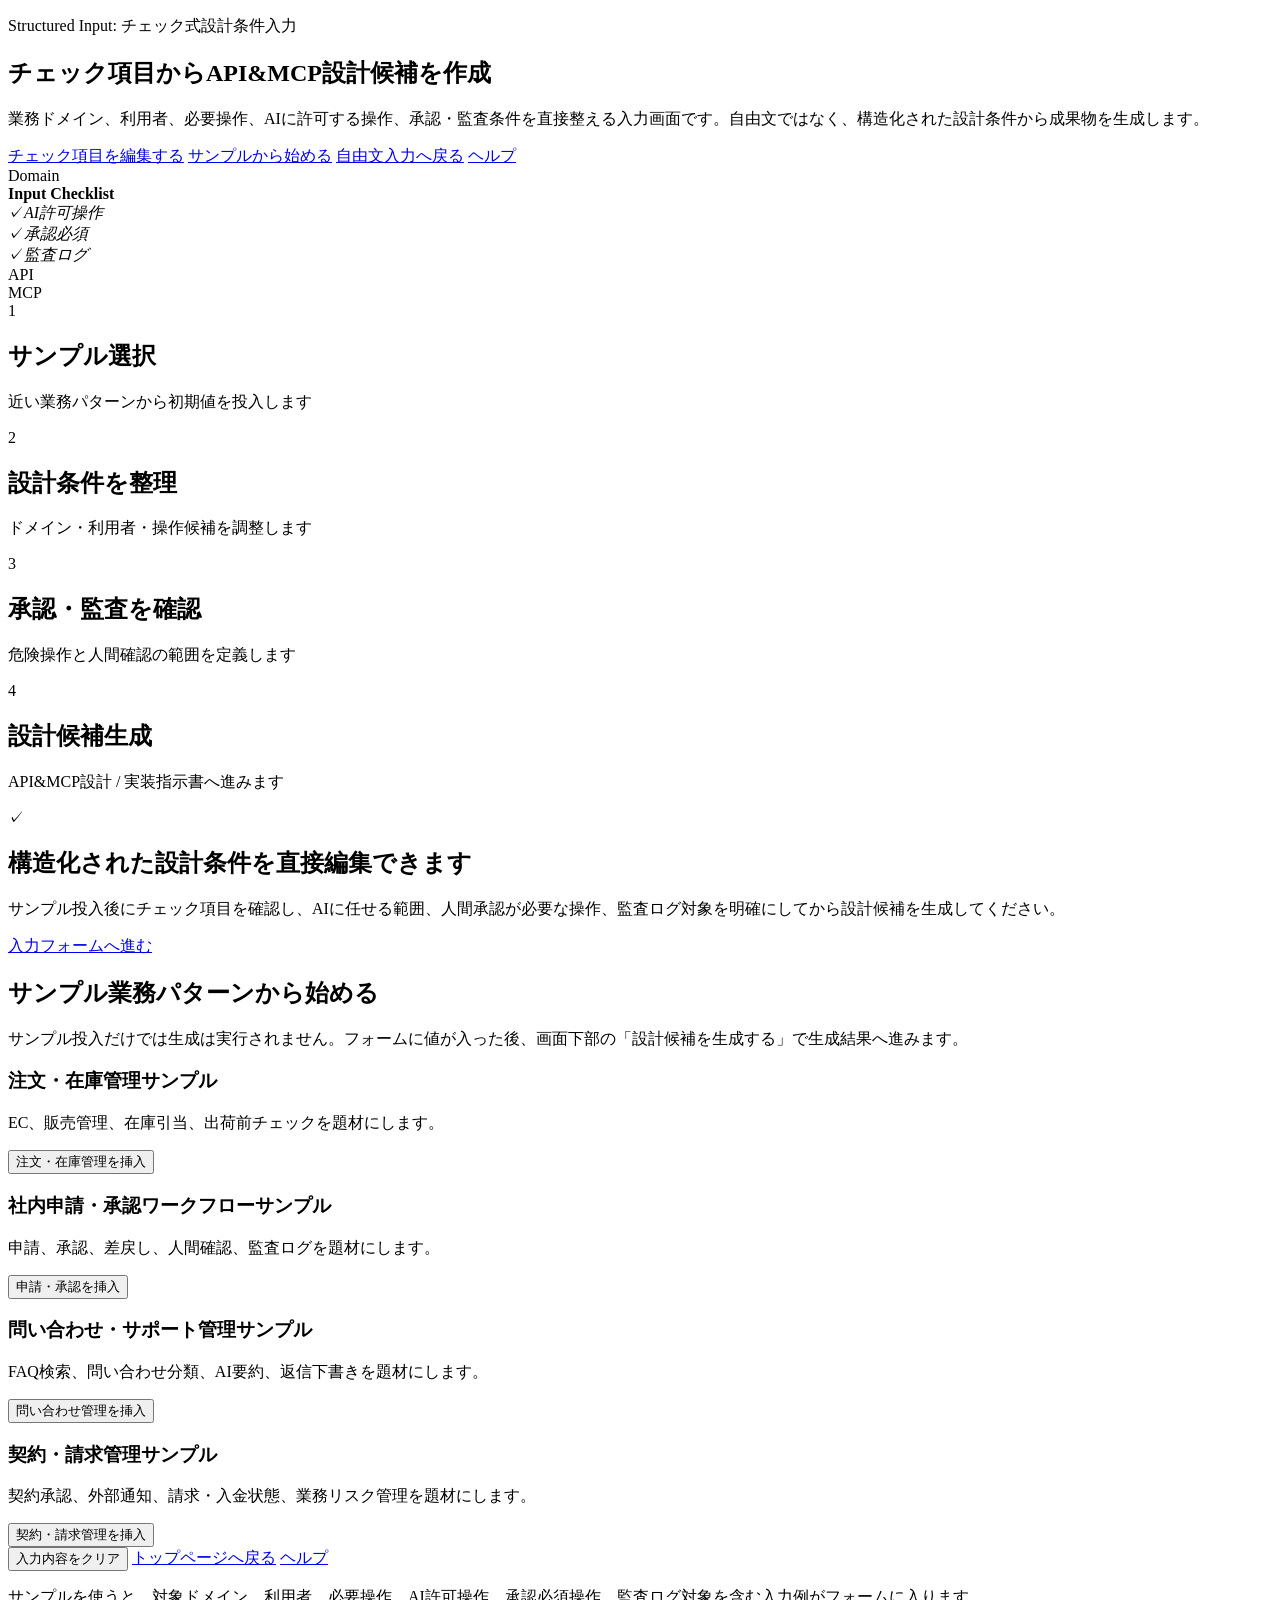
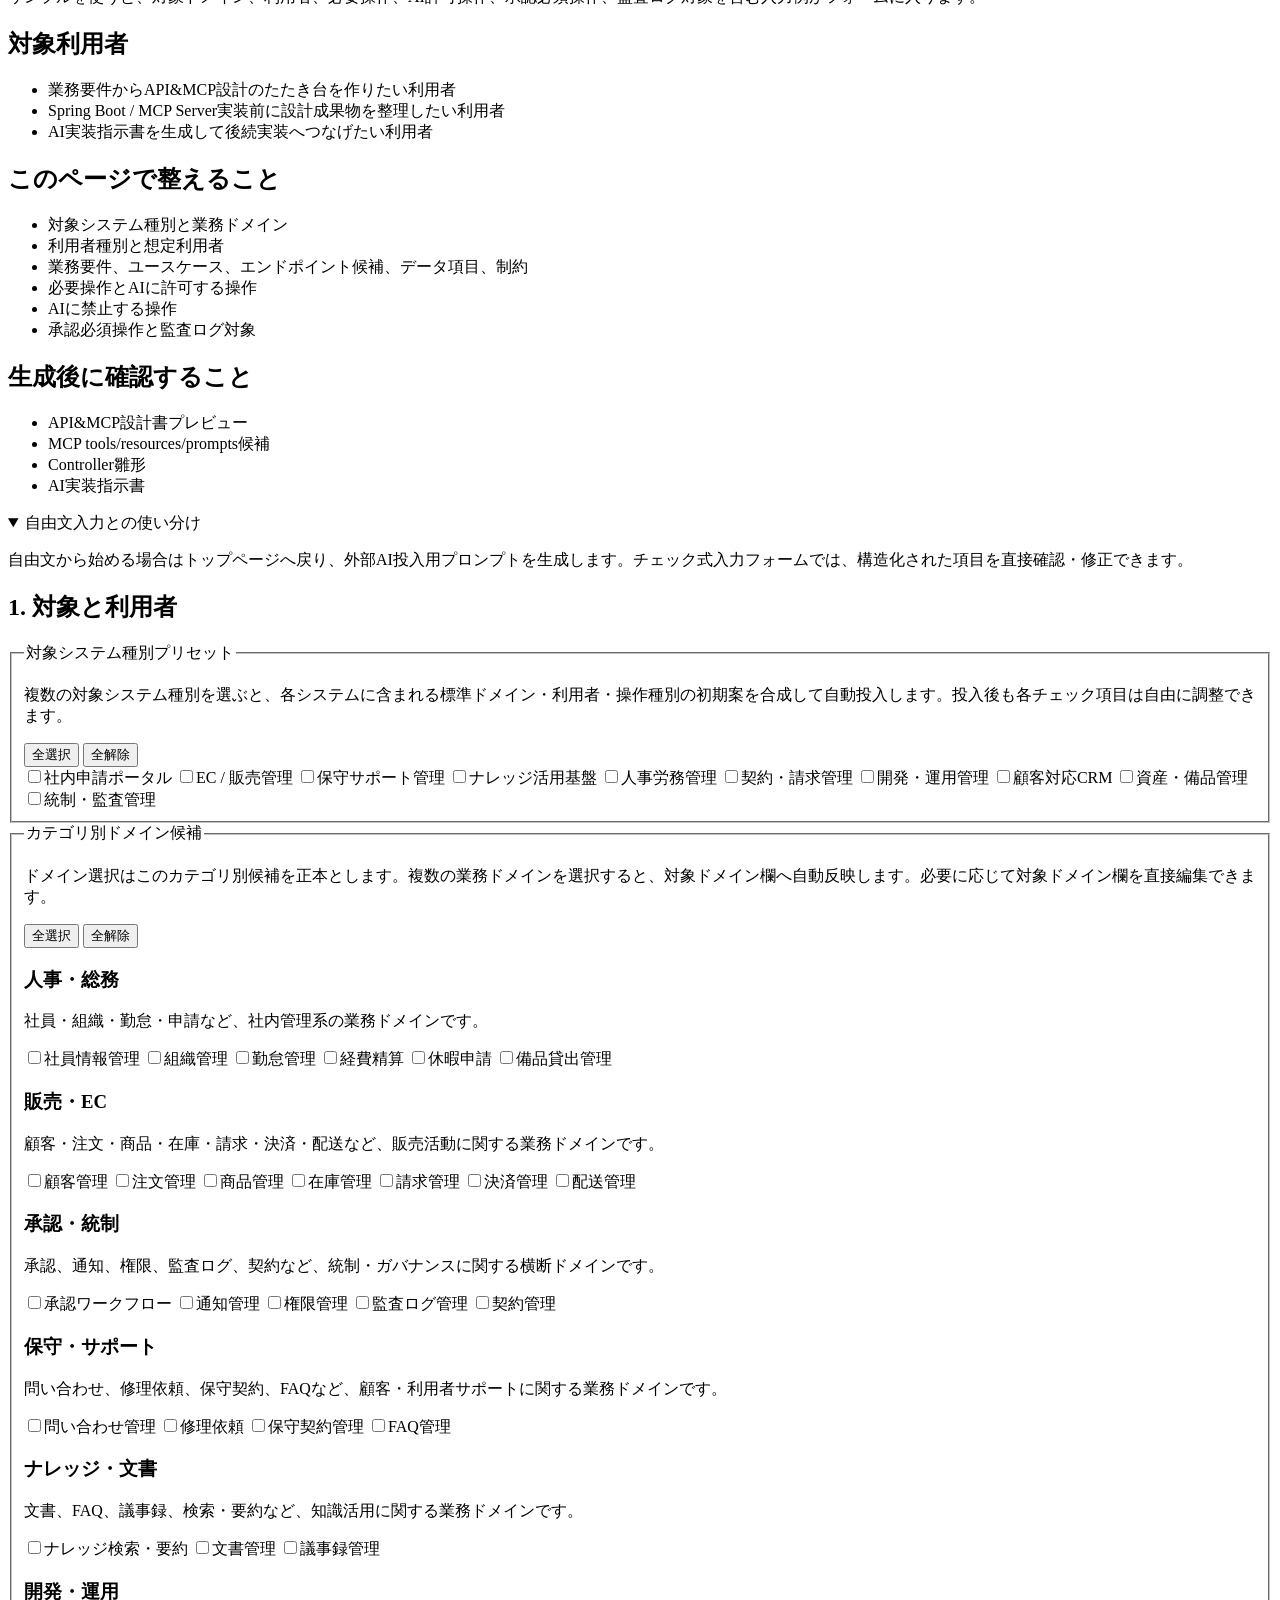
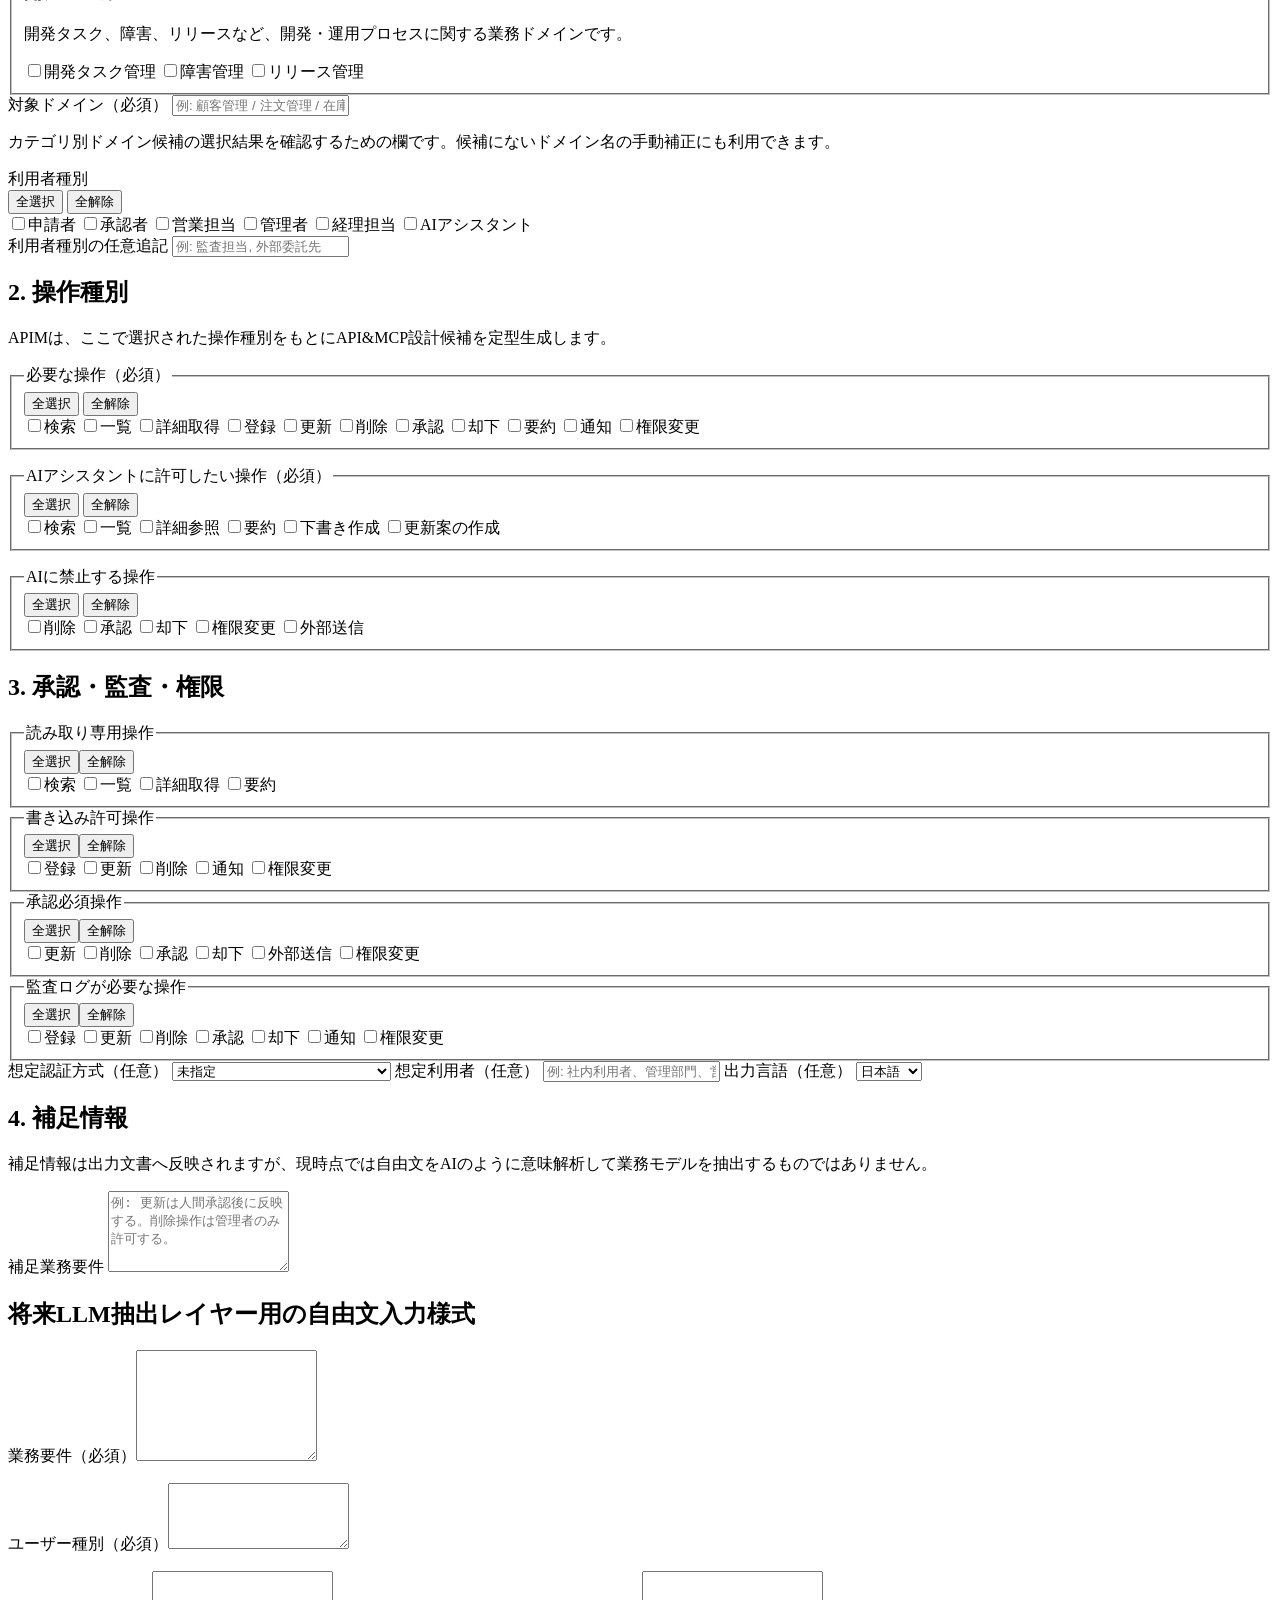
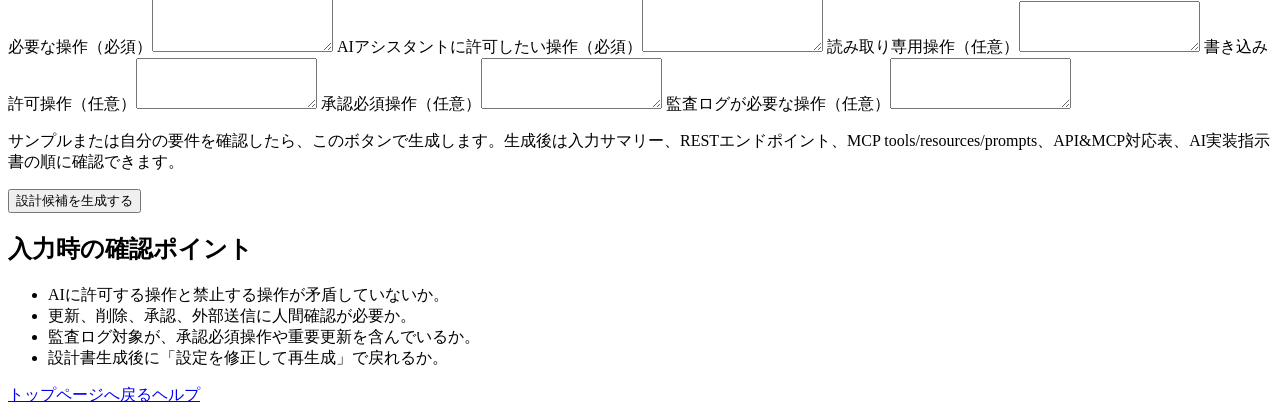
==== commit 789adf4c: "Unify API and MCP design wording" ====
--- a/src/main/resources/templates/index.html
+++ b/src/main/resources/templates/index.html
@@ -1,6 +1,7 @@
 <!DOCTYPE html>
 <html lang="ja" xmlns:th="http://www.thymeleaf.org">
 <head>
+    <meta name="viewport" content="width=device-width, initial-scale=1.0">
     <meta charset="UTF-8">
     <title>APIM for Spring - 入力画面</title>
     <link rel="stylesheet" th:href="@{/css/app.css}">
@@ -10,7 +11,7 @@
     <section class="app-hero check-input-hero check-input-saas-hero" aria-labelledby="check-input-page-title">
         <div class="app-hero-content">
             <p class="trial-ui-note">Structured Input: チェック式設計条件入力</p>
-            <h1 id="check-input-page-title">チェック項目からAPI / MCP設計候補を作成</h1>
+            <h1 id="check-input-page-title">チェック項目からAPI&amp;MCP設計候補を作成</h1>
             <p>業務ドメイン、利用者、必要操作、AIに許可する操作、承認・監査条件を直接整える入力画面です。自由文ではなく、構造化された設計条件から成果物を生成します。</p>
             <div class="app-hero-actions check-hero-actions">
                 <a class="button-link hero-primary-action" href="#blueprintForm">チェック項目を編集する</a>
@@ -37,7 +38,7 @@
         <article class="workflow-step step-active"><span class="step-number">1</span><div><h2>サンプル選択</h2><p>近い業務パターンから初期値を投入します</p></div></article>
         <article class="workflow-step"><span class="step-number">2</span><div><h2>設計条件を整理</h2><p>ドメイン・利用者・操作候補を調整します</p></div></article>
         <article class="workflow-step"><span class="step-number">3</span><div><h2>承認・監査を確認</h2><p>危険操作と人間確認の範囲を定義します</p></div></article>
-        <article class="workflow-step"><span class="step-number">4</span><div><h2>設計候補生成</h2><p>API / MCP / 実装指示書へ進みます</p></div></article>
+        <article class="workflow-step"><span class="step-number">4</span><div><h2>設計候補生成</h2><p>API&amp;MCP設計 / 実装指示書へ進みます</p></div></article>
     </section>
 
     <section class="success-announcement check-status-card">
@@ -67,11 +68,11 @@
         </div>
         <aside class="helper-panel check-helper-panel">
             <h2>対象利用者</h2>
-            <ul><li>業務要件からAPI設計・MCP設計のたたき台を作りたい利用者</li><li>Spring Boot / MCP Server実装前に設計成果物を整理したい利用者</li><li>AI実装指示書を生成して後続実装へつなげたい利用者</li></ul>
+            <ul><li>業務要件からAPI&amp;MCP設計のたたき台を作りたい利用者</li><li>Spring Boot / MCP Server実装前に設計成果物を整理したい利用者</li><li>AI実装指示書を生成して後続実装へつなげたい利用者</li></ul>
             <h2>このページで整えること</h2>
             <ul><li>対象システム種別と業務ドメイン</li><li>利用者種別と想定利用者</li><li>業務要件、ユースケース、エンドポイント候補、データ項目、制約</li><li>必要操作とAIに許可する操作</li><li>AIに禁止する操作</li><li>承認必須操作と監査ログ対象</li></ul>
             <h2>生成後に確認すること</h2>
-            <ul><li>API設計書 / Markdown設計書プレビュー</li><li>MCP設計書 / tools/resources/prompts候補</li><li>Controller雛形</li><li>AI実装指示書</li></ul>
+            <ul><li>API&amp;MCP設計書プレビュー</li><li>MCP tools/resources/prompts候補</li><li>Controller雛形</li><li>AI実装指示書</li></ul>
             <details class="collapsible-help" open><summary>自由文入力との使い分け</summary><p>自由文から始める場合はトップページへ戻り、外部AI投入用プロンプトを生成します。チェック式入力フォームでは、構造化された項目を直接確認・修正できます。</p></details>
         </aside>
     </section>
@@ -216,7 +217,7 @@
 
         <section class="form-section">
             <h2>2. 操作種別</h2>
-            <p class="form-help">APIMは、ここで選択された操作種別をもとにAPI/MCP候補を定型生成します。</p>
+            <p class="form-help">APIMは、ここで選択された操作種別をもとにAPI&amp;MCP設計候補を定型生成します。</p>
 
             <fieldset>
                 <legend>必要な操作（必須）</legend>
@@ -358,7 +359,7 @@
             <label>承認必須操作（任意）</label><textarea id="approvalRequiredOperations" th:field="*{approvalRequiredOperations}" rows="3"></textarea>
             <label>監査ログが必要な操作（任意）</label><textarea id="auditLogRequiredOperations" th:field="*{auditLogRequiredOperations}" rows="3"></textarea>
         </section>
-        <p class="form-help">サンプルまたは自分の要件を確認したら、このボタンで生成します。生成後は入力サマリー、RESTエンドポイント、MCP tools/resources/prompts、API/MCP対応表、AI実装指示書の順に確認できます。</p>
+        <p class="form-help">サンプルまたは自分の要件を確認したら、このボタンで生成します。生成後は入力サマリー、RESTエンドポイント、MCP tools/resources/prompts、API&amp;MCP対応表、AI実装指示書の順に確認できます。</p>
         <div class="primary-action-row check-submit-row"><button type="submit">設計候補を生成する</button></div>
     </form>
         </div>
@@ -612,7 +613,7 @@
             }
         }
         if (requirements.length === 0) {
-            requirements.push('選択された構造化要素に基づき、API/MCP設計候補を生成する。');
+            requirements.push('選択された構造化要素に基づき、API&MCP設計候補を生成する。');
         }
         document.getElementById('businessRequirements').value = requirements.join('\n\n');
         document.getElementById('userTypes').value = bulletList(userTypes);
